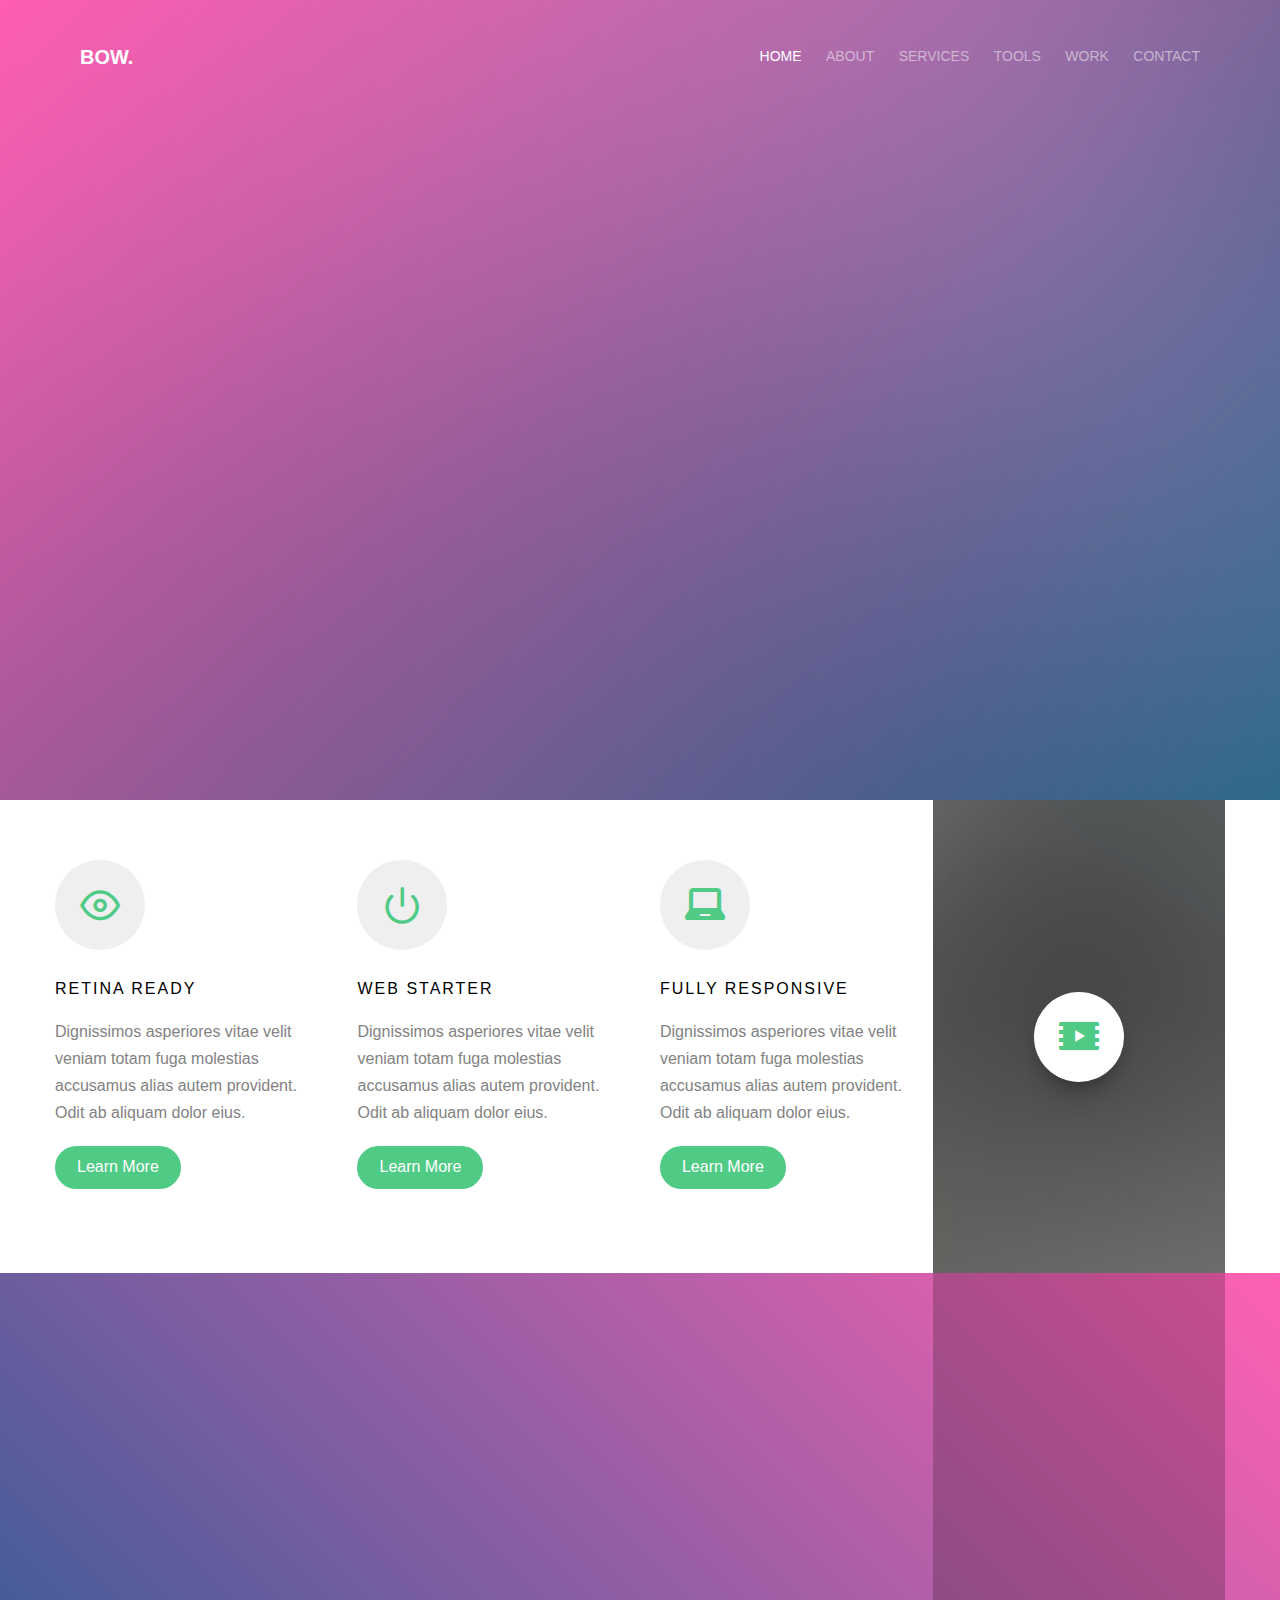
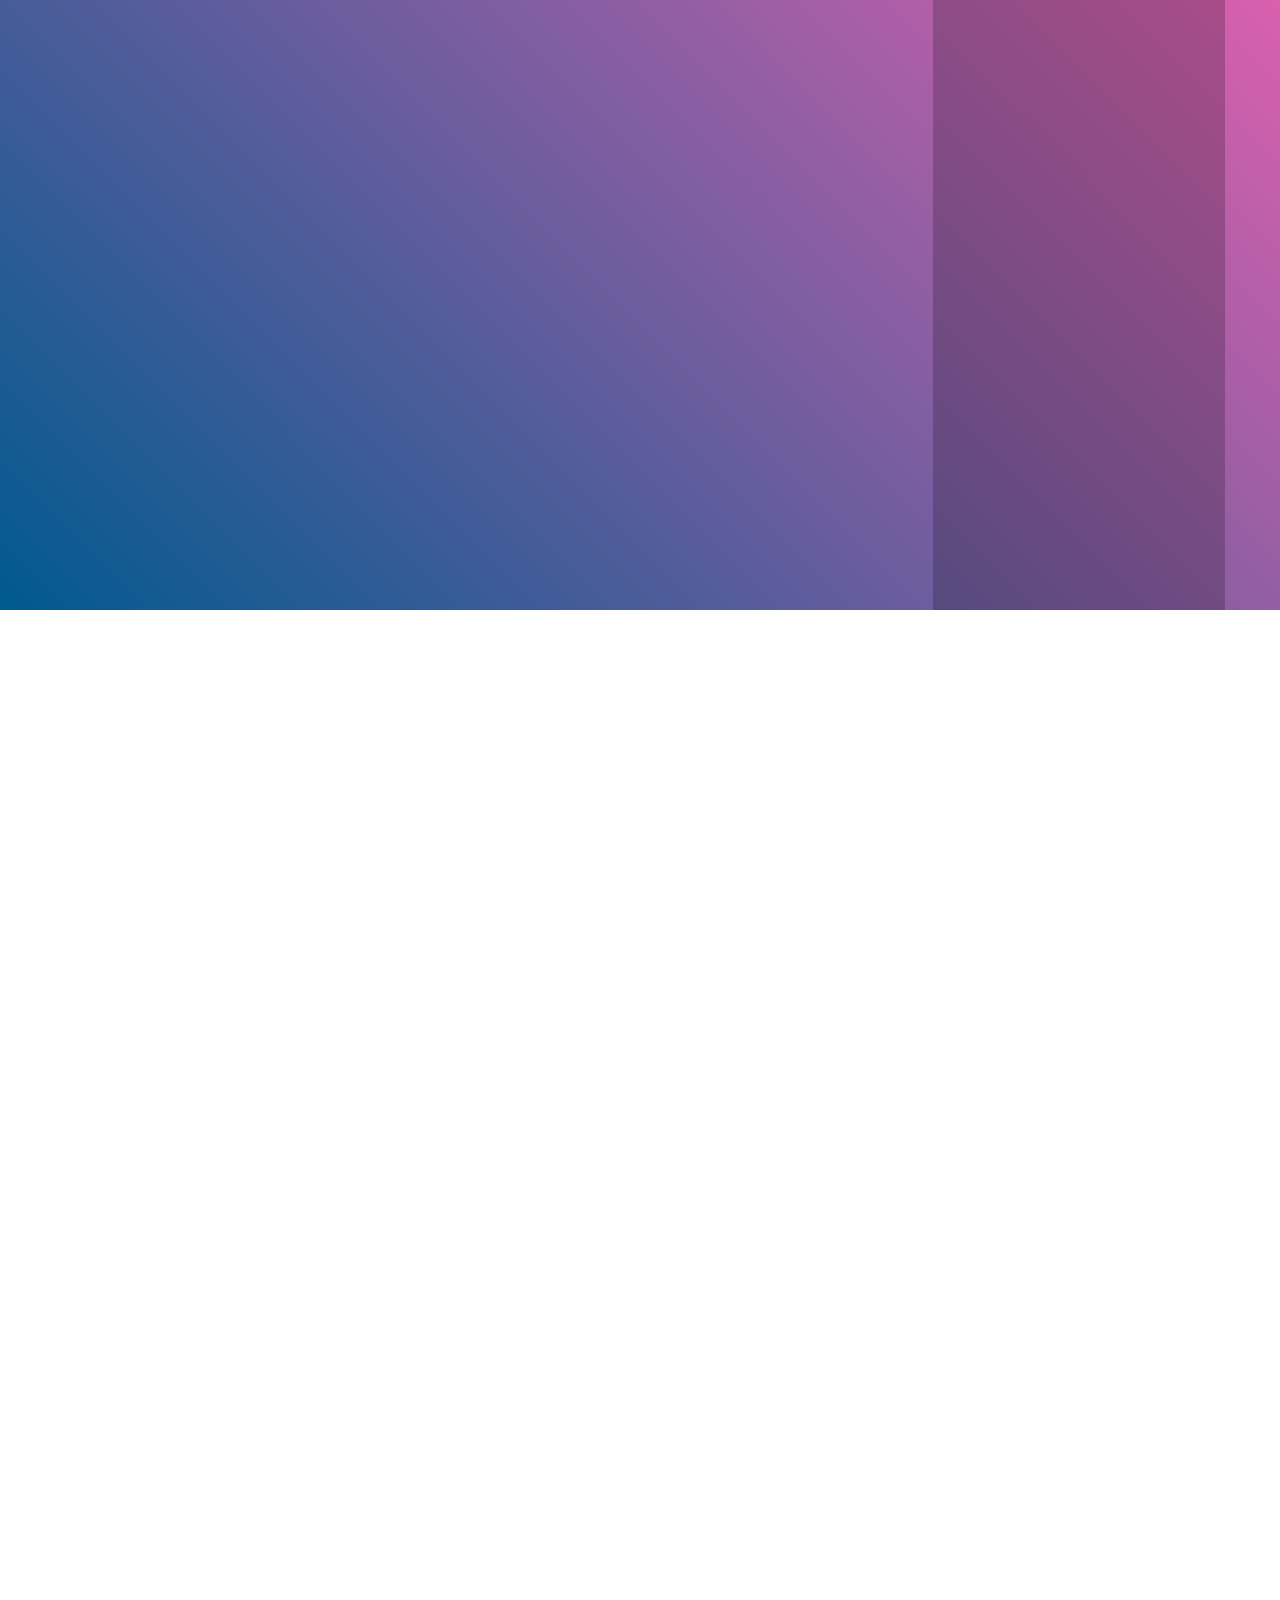
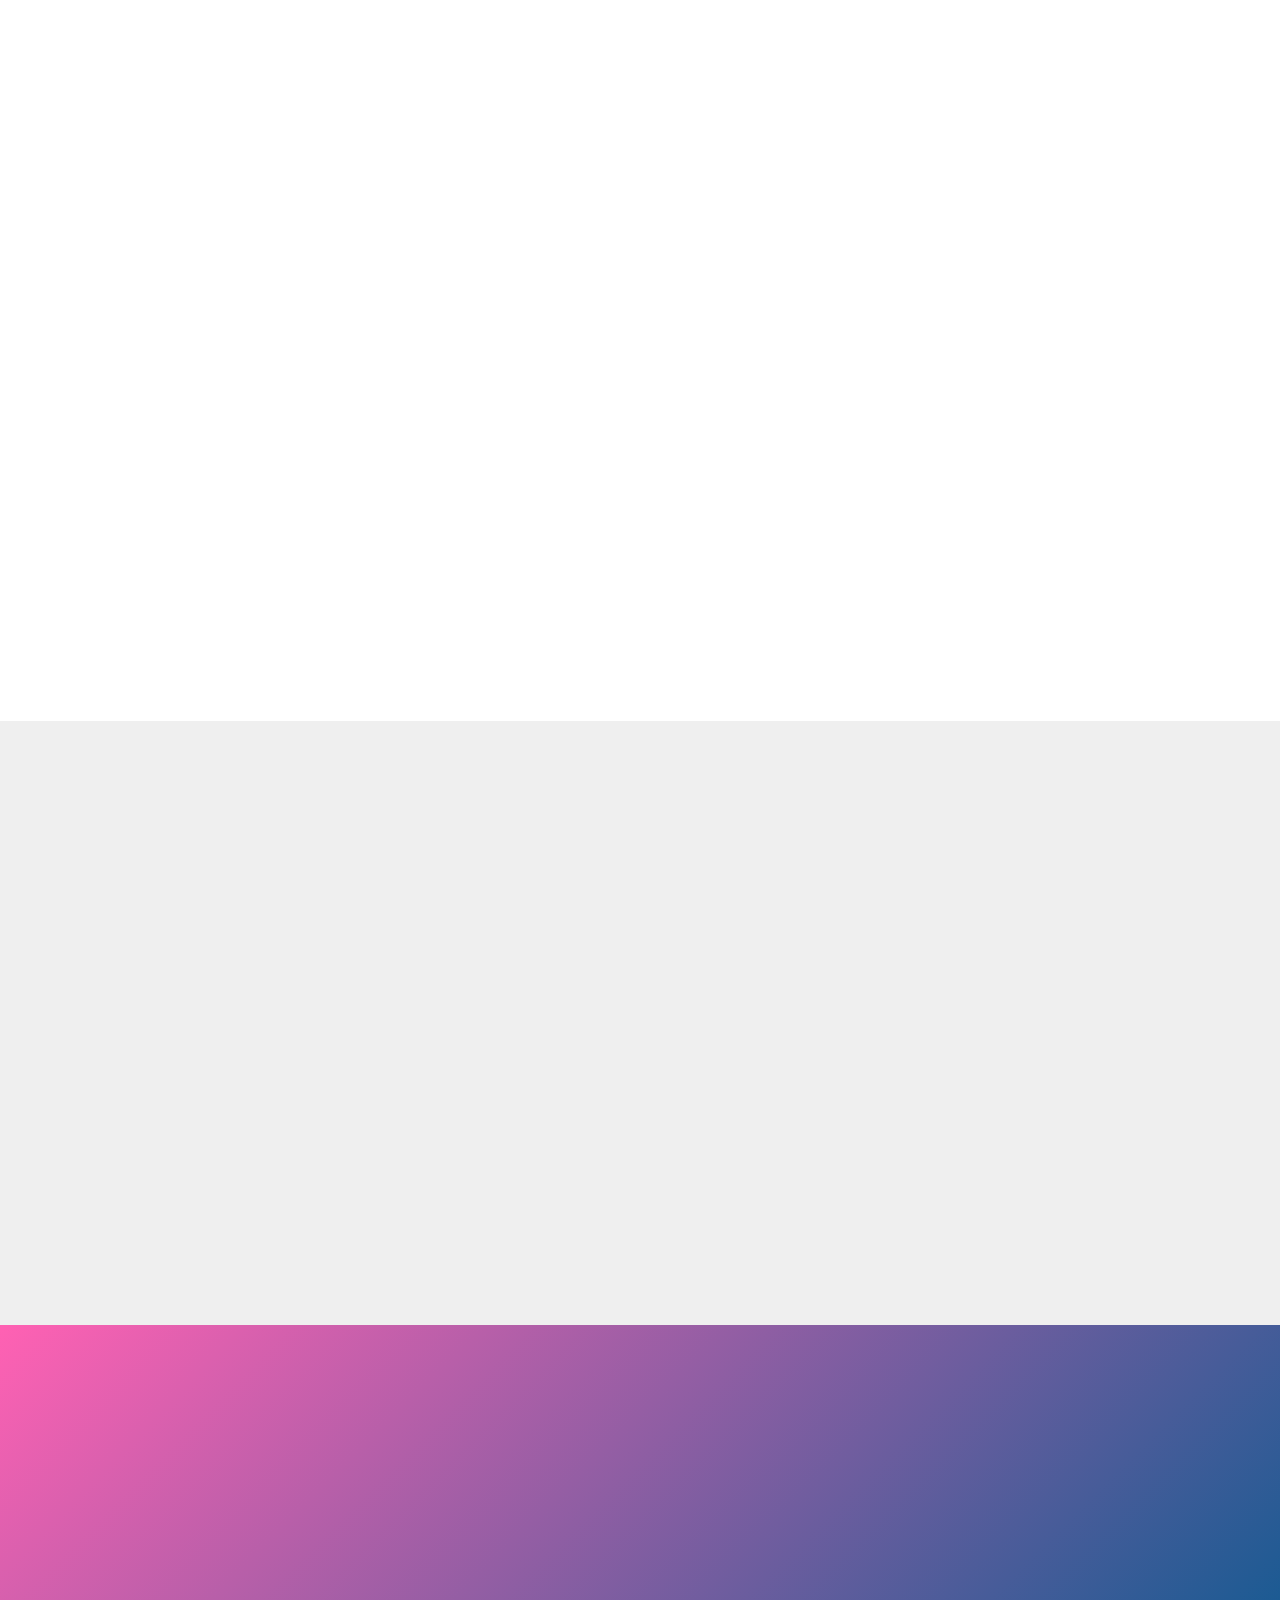
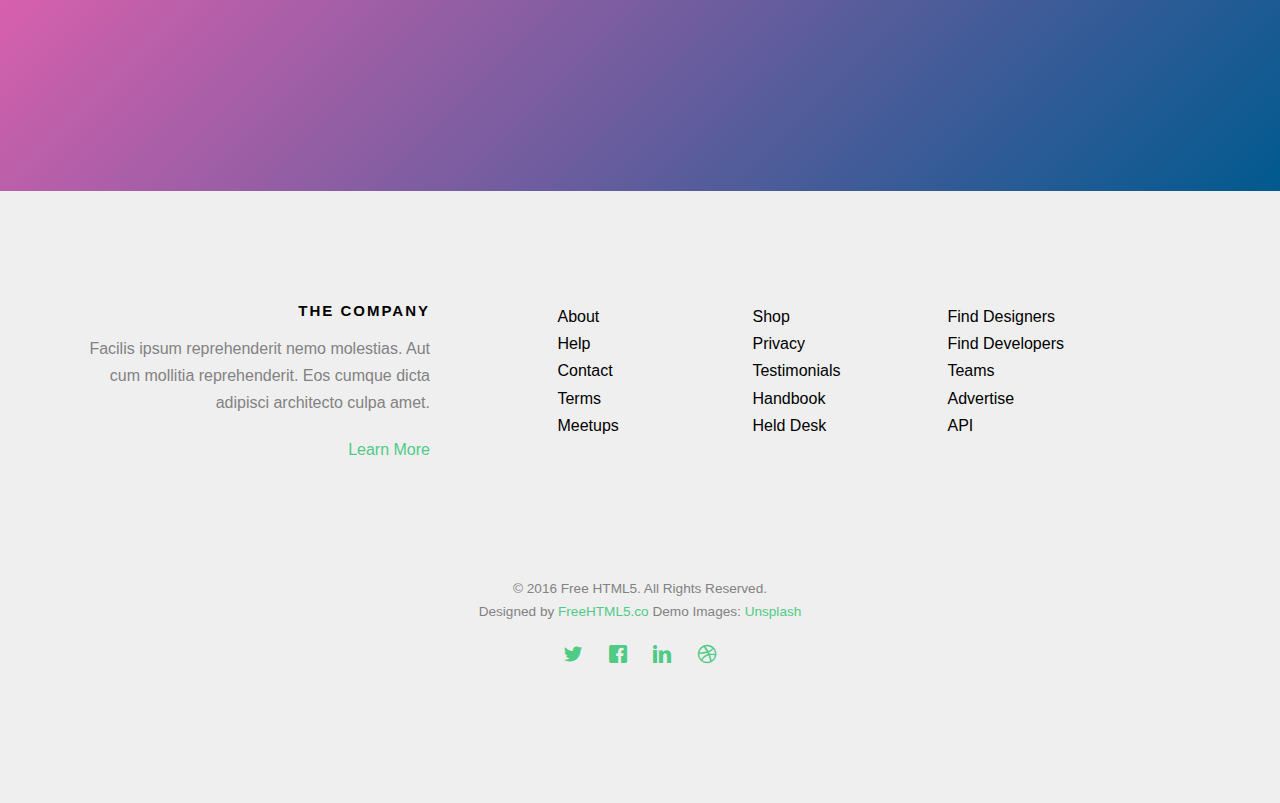
==== index.html @ 30bd8d9b "asdf" ====
<!DOCTYPE HTML>
<html>
	<head>
	<meta charset="utf-8">
	<meta http-equiv="X-UA-Compatible" content="IE=edge">
	<title>Bow &mdash; Free Website Template, Free HTML5 Template by FreeHTML5.co</title>
	<meta name="viewport" content="width=device-width, initial-scale=1">
	<meta name="description" content="Free HTML5 Website Template by FreeHTML5.co" />
	<meta name="keywords" content="free website templates, free html5, free template, free bootstrap, free website template, html5, css3, mobile first, responsive" />
	<meta name="author" content="FreeHTML5.co" />

	
  <!-- 
	//////////////////////////////////////////////////////

	FREE HTML5 TEMPLATE 
	DESIGNED & DEVELOPED by FreeHTML5.co
		
	Website: 		http://freehtml5.co/
	Email: 			info@freehtml5.co
	Twitter: 		http://twitter.com/fh5co
	Facebook: 		https://www.facebook.com/fh5co

	//////////////////////////////////////////////////////
	 -->

  	<!-- Facebook and Twitter integration -->
	<meta property="og:title" content=""/>
	<meta property="og:image" content=""/>
	<meta property="og:url" content=""/>
	<meta property="og:site_name" content=""/>
	<meta property="og:description" content=""/>
	<meta name="twitter:title" content="" />
	<meta name="twitter:image" content="" />
	<meta name="twitter:url" content="" />
	<meta name="twitter:card" content="" />

	<!-- <link href='https://fonts.googleapis.com/css?family=Work+Sans:400,300,600,400italic,700' rel='stylesheet' type='text/css'> -->
	
	<!-- Animate.css -->
	<link rel="stylesheet" href="css/animate.css">
	<!-- Icomoon Icon Fonts-->
	<link rel="stylesheet" href="css/icomoon.css">
	<!-- Bootstrap  -->
	<link rel="stylesheet" href="css/bootstrap.css">

	<!-- Magnific Popup -->
	<link rel="stylesheet" href="css/magnific-popup.css">

	<!-- Theme style  -->
	<link rel="stylesheet" href="css/style.css">

	<!-- Modernizr JS -->
	<script src="js/modernizr-2.6.2.min.js"></script>
	<!-- FOR IE9 below -->
	<!--[if lt IE 9]>
	<script src="js/respond.min.js"></script>
	<![endif]-->

	</head>
	<body>
		
	<div class="fh5co-loader"></div>
	
	<div id="page">
	<nav class="fh5co-nav" role="navigation">
		<div class="container">
			<div class="row">
				<div class="col-xs-2">
					<div id="fh5co-logo"><a href="index.html">Bow.</a></div>
				</div>
				<div class="col-xs-10 text-right menu-1">
					<ul>
						<li class="active"><a href="index.html">Home</a></li>
						<li><a href="about.html">About</a></li>
						<li class="has-dropdown">
							<a href="services.html">Services</a>
							<ul class="dropdown">
								<li><a href="#">Web Design</a></li>
								<li><a href="#">eCommerce</a></li>
								<li><a href="#">Branding</a></li>
								<li><a href="#">API</a></li>
							</ul>
						</li>
						<li class="has-dropdown">
							<a href="#">Tools</a>
							<ul class="dropdown">
								<li><a href="#">HTML5</a></li>
								<li><a href="#">CSS3</a></li>
								<li><a href="#">Sass</a></li>
								<li><a href="#">jQuery</a></li>
							</ul>
						</li>
						<li><a href="work.html">Work</a></li>
						<li><a href="contact.html">Contact</a></li>
					</ul>
				</div>
			</div>
			
		</div>
	</nav>

	<header id="fh5co-header" class="fh5co-cover" role="banner" style="background-image:url(images/img_bg_1.jpg);">
		<div class="overlay"></div>
		<div class="container">
			<div class="row">
				<div class="col-md-10 col-md-offset-1 text-center">
					<div class="display-t">
						<div class="display-tc animate-box" data-animate-effect="fadeIn">
							<h1>We are Creative Studio</h1>
							<h2>Free html5 templates Made by <a href="http://freehtml5.co/" target="_blank">freehtml5.co</a></h2>
							<p><a href="#" class="btn btn-default">View Our Work</a></p>
						</div>
					</div>
				</div>
			</div>
		</div>
	</header>
	
	<div class="container">
		<div class="row">
			<div id="fh5co-section">
				<div class="col-nineth">
					<div class="row">
						<div class="col-third">
							<div class="col-md-12">
								<span class="icon">
									<i class="icon-eye"></i>
								</span>
								<div class="desc">
									<h3>Retina Ready</h3>
									<p>Dignissimos asperiores vitae velit veniam totam fuga molestias accusamus alias autem provident. Odit ab aliquam dolor eius.</p>
									<p><a href="#" class="btn btn-primary">Learn More</a></p>
								</div>
							</div>
						</div>
						<div class="col-third">
							<div class="col-md-12">
								<span class="icon">
									<i class="icon-power"></i>
								</span>
								<div class="desc">
									<h3>Web Starter</h3>
									<p>Dignissimos asperiores vitae velit veniam totam fuga molestias accusamus alias autem provident. Odit ab aliquam dolor eius.</p>
									<p><a href="#" class="btn btn-primary">Learn More</a></p>
								</div>
							</div>
						</div>
						<div class="col-third">
							<div class="col-md-12">
								<span class="icon">
									<i class="icon-laptop"></i>
								</span>
								<div class="desc">
									<h3>Fully Responsive</h3>
									<p>Dignissimos asperiores vitae velit veniam totam fuga molestias accusamus alias autem provident. Odit ab aliquam dolor eius.</p>
									<p><a href="#" class="btn btn-primary">Learn More</a></p>
								</div>
							</div>
						</div>
					</div>
				</div>
				<div class="col-forth fh5co-video fh5co-bg" style="background-image: url(images/image_1.jpg)">
					<a href="https://vimeo.com/channels/staffpicks/93951774" class="popup-vimeo"><i class="icon-video2"></i></a>
						<div class="overlay"></div>
				</div>
			</div>
		</div>
	</div>
	
	<div class="fh5co-bg-section">
		<div class="container">
			<div class="row">
				<div id="fh5co-features-2">
					<div class="col-feature-9">
						<div class="row">
							<div class="col-md-12 fh5co-heading animate-box">
								<h2>Core Features</h2>
								<p>Dignissimos asperiores vitae velit veniam totam fuga molestias accusamus alias autem provident. Odit ab aliquam dolor eius.</p>
							</div>
						</div>
						<div class="row">
							<div class="col-md-7 col-sm-7 col-md-pull-2 col-sm-pull-2 animate-box" data-animate-effect="fadeInRight">
								<div class="feature-image">
									<img src="images/work_1.png" alt="work">
								</div>
							</div>
							<div class="col-md-5 col-sm-5">
								<div class="feature-left animate-box" data-animate-effect="fadeInLeft">
									<span class="icon">
										<i class="icon-check"></i>
									</span>
									<div class="feature-copy">
										<h3>Retina Ready</h3>
										<p>Facilis ipsum reprehenderit nemo molestias. Aut cum mollitia reprehenderit.</p>
									</div>
								</div>

								<div class="feature-left animate-box" data-animate-effect="fadeInLeft">
									<span class="icon">
										<i class="icon-check"></i>
									</span>
									<div class="feature-copy">
										<h3>Fully Responsive</h3>
										<p>Facilis ipsum reprehenderit nemo molestias. Aut cum mollitia reprehenderit.</p>
									</div>
								</div>

								<div class="feature-left animate-box" data-animate-effect="fadeInLeft">
									<span class="icon">
										<i class="icon-check"></i>
									</span>
									<div class="feature-copy">
										<h3>Ready To Use</h3>
										<p>Facilis ipsum reprehenderit nemo molestias. Aut cum mollitia reprehenderit.</p>
									</div>
								</div>
							</div>
						</div>
					</div>

					<div class="col-feature-3">
						<div id="fh5co-counter" class="fh5co-bg fh5co-counter">
							<div class="row">
								<div class="display-t">
									<div class="display-tc">
										<div class="col-md-12 animate-box">
											<div class="feature-center">
												<span class="counter js-counter" data-from="0" data-to="2200" data-speed="5000" data-refresh-interval="50">1</span>
												<span class="counter-label">Creativity Fuel</span>

											</div>
										</div>
										<div class="col-md-12 animate-box">
											<div class="feature-center">
												<span class="counter js-counter" data-from="0" data-to="97" data-speed="5000" data-refresh-interval="50">1</span>
												<span class="counter-label">Happy Clients</span>
											</div>
										</div>
										<div class="col-md-12 animate-box">
											<div class="feature-center">
												<span class="counter js-counter" data-from="0" data-to="402" data-speed="5000" data-refresh-interval="50">1</span>
												<span class="counter-label">Projects Done</span>
											</div>
										</div>
										<div class="col-md-12 animate-box">
											<div class="feature-center">
												<span class="counter js-counter" data-from="0" data-to="4523" data-speed="5000" data-refresh-interval="50">1</span>
												<span class="counter-label">Hours Spent</span>

											</div>
										</div>
									</div>
								</div>
							</div>
						</div>
					</div>
				</div>
			</div>
		</div>
	</div>
	
	<div id="fh5co-portfolio">
		<div class="container">
			<div class="row animate-box">
				<div class="col-md-8 col-md-offset-2 text-center fh5co-heading">
					<h2>Finished Project</h2>
					<p>Dignissimos asperiores vitae velit veniam totam fuga molestias accusamus alias autem provident. Odit ab aliquam dolor eius.</p>
				</div>
			</div>
			<div class="row">
				<div class="project">
					<div class="col-md-8 col-md-push-5 animate-box" data-animate-effect="fadeInLeft">
						<img class="img-responsive" src="images/work_1.png" alt="work">
					</div>
					<div class="col-md-4 col-md-pull-8 animate-box" data-animate-effect="fadeInRight">
						<div class="mt">
							<h3>Real Project For Real Solutions</h3>
							<p>Far far away, behind the word mountains, far from the countries Vokalia and Consonantia, there live the blind texts. Separated they live in Bookmarksgrove right at the coast of the Semantics, a large language ocean. </p>
							<ul class="list-nav">
								<li><i class="icon-check"></i>Far far away, behind the word</li>
								<li><i class="icon-check"></i>There live the blind texts</li>
								<li><i class="icon-check"></i>Separated they live in bookmarksgrove</li>
								<li><i class="icon-check"></i>Semantics a large language ocean</li>
								<li><i class="icon-check"></i>A small river named Duden</li>
							</ul>
						</div>
					</div>
				</div>
				<div class="project">
					<div class="col-md-8 col-md-pull-1 animate-box" data-animate-effect="fadeInLeft">
						<img class="img-responsive" src="images/work_1.png" alt="work">
					</div>
					<div class="col-md-4 animate-box" data-animate-effect="fadeInRight">
						<div class="mt">
							<div>
								<h4><i class="icon-user"></i>Real Project For Real Solutions</h4>
								<p>Far far away, behind the word mountains, far from the countries Vokalia and Consonantia, there live the blind texts. </p>
							</div>
							<div>
								<h4><i class="icon-video2"></i>Real Project For Real Solutions</h4>
								<p>Far far away, behind the word mountains, far from the countries Vokalia and Consonantia, there live the blind texts. </p>
							</div>
							<div>
								<h4><i class="icon-shield"></i>Real Project For Real Solutions</h4>
								<p>Far far away, behind the word mountains, far from the countries Vokalia and Consonantia, there live the blind texts. </p>
							</div>
						</div>
					</div>
				</div>	
			</div>
		</div>
	</div>

	<div id="fh5co-testimonial">
		<div class="container">
			<div class="row animate-box">
				<div class="col-md-8 col-md-offset-2 text-center fh5co-heading">
					<h2>Testimonial</h2>
				</div>
			</div>
			<div class="row">
				<div class="col-md-4 animate-box">
					<div class="testimony">
						<blockquote>
							&ldquo;Dignissimos asperiores vitae velit veniam totam fuga molestias accusamus alias autem provident. Odit ab aliquam dolor eius&rdquo;
						</blockquote>
						<p class="author"><cite>John Doe</cite></p>
					</div>
				</div>
				<div class="col-md-4 animate-box">
					<div class="testimony">
						<blockquote>
							&ldquo;Dignissimos asperiores vitae velit veniam totam fuga molestias accusamus alias autem provident. Odit ab aliquam dolor eius&rdquo;
						</blockquote>
						<p class="author"><cite>Rob Smith</cite></p>
					</div>
				</div>
				<div class="col-md-4 animate-box">
					<div class="testimony">
						<blockquote>
							&ldquo;Dignissimos asperiores vitae velit veniam totam fuga molestias accusamus alias autem provident. Odit ab aliquam dolor eius&rdquo;
						</blockquote>
						<p class="author"><cite>Jane Doe</cite></p>
					</div>
				</div>
			</div>
		</div>
	</div>


	<div id="fh5co-started">
		<div class="container">
			<div class="row animate-box">
				<div class="col-md-8 col-md-offset-2 text-center fh5co-heading">
					<h2>Newsletter</h2>
					<p>Dignissimos asperiores vitae velit veniam totam fuga molestias accusamus alias autem provident. Odit ab aliquam dolor eius.</p>
				</div>
			</div>
			<div class="row animate-box">
				<div class="col-md-8 col-md-offset-2">
					<form class="form-inline">
						<div class="col-md-6 col-sm-6">
							<div class="form-group">
								<label for="email" class="sr-only">Email</label>
								<input type="email" class="form-control" id="email" placeholder="Email">
							</div>
						</div>
						<div class="col-md-6 col-sm-6">
							<button type="submit" class="btn btn-default btn-block">Subscribe</button>
						</div>
					</form>
				</div>
			</div>
		</div>
	</div>

	<footer id="fh5co-footer" role="contentinfo">
		<div class="container">
			<div class="row row-pb-md">
				<div class="col-md-4 fh5co-widget">
					<h3>The Company</h3>
					<p>Facilis ipsum reprehenderit nemo molestias. Aut cum mollitia reprehenderit. Eos cumque dicta adipisci architecto culpa amet.</p>
					<p><a href="#">Learn More</a></p>
				</div>
				<div class="col-md-2 col-sm-4 col-xs-6 col-md-push-1">
					<ul class="fh5co-footer-links">
						<li><a href="#">About</a></li>
						<li><a href="#">Help</a></li>
						<li><a href="#">Contact</a></li>
						<li><a href="#">Terms</a></li>
						<li><a href="#">Meetups</a></li>
					</ul>
				</div>

				<div class="col-md-2 col-sm-4 col-xs-6 col-md-push-1">
					<ul class="fh5co-footer-links">
						<li><a href="#">Shop</a></li>
						<li><a href="#">Privacy</a></li>
						<li><a href="#">Testimonials</a></li>
						<li><a href="#">Handbook</a></li>
						<li><a href="#">Held Desk</a></li>
					</ul>
				</div>

				<div class="col-md-2 col-sm-4 col-xs-6 col-md-push-1">
					<ul class="fh5co-footer-links">
						<li><a href="#">Find Designers</a></li>
						<li><a href="#">Find Developers</a></li>
						<li><a href="#">Teams</a></li>
						<li><a href="#">Advertise</a></li>
						<li><a href="#">API</a></li>
					</ul>
				</div>
			</div>

			<div class="row copyright">
				<div class="col-md-12 text-center">
					<p>
						<small class="block">&copy; 2016 Free HTML5. All Rights Reserved.</small> 
						<small class="block">Designed by <a href="http://freehtml5.co/" target="_blank">FreeHTML5.co</a> Demo Images: <a href="http://unsplash.co/" target="_blank">Unsplash</a></small>
					</p>
					<p>
						<ul class="fh5co-social-icons">
							<li><a href="#"><i class="icon-twitter"></i></a></li>
							<li><a href="#"><i class="icon-facebook"></i></a></li>
							<li><a href="#"><i class="icon-linkedin"></i></a></li>
							<li><a href="#"><i class="icon-dribbble"></i></a></li>
						</ul>
					</p>
				</div>
			</div>

		</div>
	</footer>
	</div>

	<div class="gototop js-top">
		<a href="#" class="js-gotop"><i class="icon-arrow-up"></i></a>
	</div>
	
	<!-- jQuery -->
	<script src="js/jquery.min.js"></script>
	<!-- jQuery Easing -->
	<script src="js/jquery.easing.1.3.js"></script>
	<!-- Bootstrap -->
	<script src="js/bootstrap.min.js"></script>
	<!-- Waypoints -->
	<script src="js/jquery.waypoints.min.js"></script>
	<!-- countTo -->
	<script src="js/jquery.countTo.js"></script>
	<!-- Magnific Popup -->
	<script src="js/jquery.magnific-popup.min.js"></script>
	<script src="js/magnific-popup-options.js"></script>
	<!-- Main -->
	<script src="js/main.js"></script>

	</body>
</html>
---- css/icomoon.css ----
@font-face {
  font-family: 'icomoon';
  src:  url('../fonts/icomoon/icomoon.eot?6iuir');
  src:  url('../fonts/icomoon/icomoon.eot?6iuir#iefix') format('embedded-opentype'),
    url('../fonts/icomoon/icomoon.ttf?6iuir') format('truetype'),
    url('../fonts/icomoon/icomoon.woff?6iuir') format('woff'),
    url('../fonts/icomoon/icomoon.svg?6iuir#icomoon') format('svg');
  font-weight: normal;
  font-style: normal;
}

[class^="icon-"], [class*=" icon-"] {
  /* use !important to prevent issues with browser extensions that change fonts */
  font-family: 'icomoon' !important;
  speak: none;
  font-style: normal;
  font-weight: normal;
  font-variant: normal;
  text-transform: none;
  line-height: 1;

  /* Better Font Rendering =========== */
  -webkit-font-smoothing: antialiased;
  -moz-osx-font-smoothing: grayscale;
}

.icon-eye:before {
  content: "\e000";
}
.icon-paper-clip:before {
  content: "\e001";
}
.icon-mail:before {
  content: "\e002";
}
.icon-toggle:before {
  content: "\e003";
}
.icon-layout:before {
  content: "\e004";
}
.icon-link:before {
  content: "\e005";
}
.icon-bell:before {
  content: "\e006";
}
.icon-lock:before {
  content: "\e007";
}
.icon-unlock:before {
  content: "\e008";
}
.icon-ribbon:before {
  content: "\e009";
}
.icon-image:before {
  content: "\e010";
}
.icon-signal:before {
  content: "\e011";
}
.icon-target:before {
  content: "\e012";
}
.icon-clipboard:before {
  content: "\e013";
}
.icon-clock:before {
  content: "\e014";
}
.icon-watch:before {
  content: "\e015";
}
.icon-air-play:before {
  content: "\e016";
}
.icon-camera:before {
  content: "\e017";
}
.icon-video:before {
  content: "\e018";
}
.icon-disc:before {
  content: "\e019";
}
.icon-printer:before {
  content: "\e020";
}
.icon-monitor:before {
  content: "\e021";
}
.icon-server:before {
  content: "\e022";
}
.icon-cog:before {
  content: "\e023";
}
.icon-heart:before {
  content: "\e024";
}
.icon-paragraph:before {
  content: "\e025";
}
.icon-align-justify:before {
  content: "\e026";
}
.icon-align-left:before {
  content: "\e027";
}
.icon-align-center:before {
  content: "\e028";
}
.icon-align-right:before {
  content: "\e029";
}
.icon-book:before {
  content: "\e030";
}
.icon-layers:before {
  content: "\e031";
}
.icon-stack:before {
  content: "\e032";
}
.icon-stack-2:before {
  content: "\e033";
}
.icon-paper:before {
  content: "\e034";
}
.icon-paper-stack:before {
  content: "\e035";
}
.icon-search:before {
  content: "\e036";
}
.icon-zoom-in:before {
  content: "\e037";
}
.icon-zoom-out:before {
  content: "\e038";
}
.icon-reply:before {
  content: "\e039";
}
.icon-circle-plus:before {
  content: "\e040";
}
.icon-circle-minus:before {
  content: "\e041";
}
.icon-circle-check:before {
  content: "\e042";
}
.icon-circle-cross:before {
  content: "\e043";
}
.icon-square-plus:before {
  content: "\e044";
}
.icon-square-minus:before {
  content: "\e045";
}
.icon-square-check:before {
  content: "\e046";
}
.icon-square-cross:before {
  content: "\e047";
}
.icon-microphone:before {
  content: "\e048";
}
.icon-record:before {
  content: "\e049";
}
.icon-skip-back:before {
  content: "\e050";
}
.icon-rewind:before {
  content: "\e051";
}
.icon-play:before {
  content: "\e052";
}
.icon-pause:before {
  content: "\e053";
}
.icon-stop:before {
  content: "\e054";
}
.icon-fast-forward:before {
  content: "\e055";
}
.icon-skip-forward:before {
  content: "\e056";
}
.icon-shuffle:before {
  content: "\e057";
}
.icon-repeat:before {
  content: "\e058";
}
.icon-folder:before {
  content: "\e059";
}
.icon-umbrella:before {
  content: "\e060";
}
.icon-moon:before {
  content: "\e061";
}
.icon-thermometer:before {
  content: "\e062";
}
.icon-drop:before {
  content: "\e063";
}
.icon-sun:before {
  content: "\e064";
}
.icon-cloud:before {
  content: "\e065";
}
.icon-cloud-upload:before {
  content: "\e066";
}
.icon-cloud-download:before {
  content: "\e067";
}
.icon-upload:before {
  content: "\e068";
}
.icon-download:before {
  content: "\e069";
}
.icon-location:before {
  content: "\e070";
}
.icon-location-2:before {
  content: "\e071";
}
.icon-map:before {
  content: "\e072";
}
.icon-battery:before {
  content: "\e073";
}
.icon-head:before {
  content: "\e074";
}
.icon-briefcase:before {
  content: "\e075";
}
.icon-speech-bubble:before {
  content: "\e076";
}
.icon-anchor:before {
  content: "\e077";
}
.icon-globe:before {
  content: "\e078";
}
.icon-box:before {
  content: "\e079";
}
.icon-reload:before {
  content: "\e080";
}
.icon-share:before {
  content: "\e081";
}
.icon-marquee:before {
  content: "\e082";
}
.icon-marquee-plus:before {
  content: "\e083";
}
.icon-marquee-minus:before {
  content: "\e084";
}
.icon-tag:before {
  content: "\e085";
}
.icon-power:before {
  content: "\e086";
}
.icon-command:before {
  content: "\e087";
}
.icon-alt:before {
  content: "\e088";
}
.icon-esc:before {
  content: "\e089";
}
.icon-bar-graph:before {
  content: "\e090";
}
.icon-bar-graph-2:before {
  content: "\e091";
}
.icon-pie-graph:before {
  content: "\e092";
}
.icon-star:before {
  content: "\e093";
}
.icon-arrow-left:before {
  content: "\e094";
}
.icon-arrow-right:before {
  content: "\e095";
}
.icon-arrow-up:before {
  content: "\e096";
}
.icon-arrow-down:before {
  content: "\e097";
}
.icon-volume:before {
  content: "\e098";
}
.icon-mute:before {
  content: "\e099";
}
.icon-content-right:before {
  content: "\e100";
}
.icon-content-left:before {
  content: "\e101";
}
.icon-grid:before {
  content: "\e102";
}
.icon-grid-2:before {
  content: "\e103";
}
.icon-columns:before {
  content: "\e104";
}
.icon-loader:before {
  content: "\e105";
}
.icon-bag:before {
  content: "\e106";
}
.icon-ban:before {
  content: "\e107";
}
.icon-flag:before {
  content: "\e108";
}
.icon-trash:before {
  content: "\e109";
}
.icon-expand:before {
  content: "\e110";
}
.icon-contract:before {
  content: "\e111";
}
.icon-maximize:before {
  content: "\e112";
}
.icon-minimize:before {
  content: "\e113";
}
.icon-plus:before {
  content: "\e114";
}
.icon-minus:before {
  content: "\e115";
}
.icon-check:before {
  content: "\e116";
}
.icon-cross:before {
  content: "\e117";
}
.icon-move:before {
  content: "\e118";
}
.icon-delete:before {
  content: "\e119";
}
.icon-menu:before {
  content: "\e120";
}
.icon-archive:before {
  content: "\e121";
}
.icon-inbox:before {
  content: "\e122";
}
.icon-outbox:before {
  content: "\e123";
}
.icon-file:before {
  content: "\e124";
}
.icon-file-add:before {
  content: "\e125";
}
.icon-file-subtract:before {
  content: "\e126";
}
.icon-help:before {
  content: "\e127";
}
.icon-open:before {
  content: "\e128";
}
.icon-ellipsis:before {
  content: "\e129";
}
.icon-add-to-list:before {
  content: "\e900";
}
.icon-classic-computer:before {
  content: "\e901";
}
.icon-controller-fast-backward:before {
  content: "\e902";
}
.icon-creative-commons-attribution:before {
  content: "\e903";
}
.icon-creative-commons-noderivs:before {
  content: "\e904";
}
.icon-creative-commons-noncommercial-eu:before {
  content: "\e905";
}
.icon-creative-commons-noncommercial-us:before {
  content: "\e906";
}
.icon-creative-commons-public-domain:before {
  content: "\e907";
}
.icon-creative-commons-remix:before {
  content: "\e908";
}
.icon-creative-commons-share:before {
  content: "\e909";
}
.icon-creative-commons-sharealike:before {
  content: "\e90a";
}
.icon-creative-commons:before {
  content: "\e90b";
}
.icon-document-landscape:before {
  content: "\e90c";
}
.icon-remove-user:before {
  content: "\e90d";
}
.icon-warning:before {
  content: "\e90e";
}
.icon-arrow-bold-down:before {
  content: "\e90f";
}
.icon-arrow-bold-left:before {
  content: "\e910";
}
.icon-arrow-bold-right:before {
  content: "\e911";
}
.icon-arrow-bold-up:before {
  content: "\e912";
}
.icon-arrow-down2:before {
  content: "\e913";
}
.icon-arrow-left2:before {
  content: "\e914";
}
.icon-arrow-long-down:before {
  content: "\e915";
}
.icon-arrow-long-left:before {
  content: "\e916";
}
.icon-arrow-long-right:before {
  content: "\e917";
}
.icon-arrow-long-up:before {
  content: "\e918";
}
.icon-arrow-right2:before {
  content: "\e919";
}
.icon-arrow-up2:before {
  content: "\e91a";
}
.icon-arrow-with-circle-down:before {
  content: "\e91b";
}
.icon-arrow-with-circle-left:before {
  content: "\e91c";
}
.icon-arrow-with-circle-right:before {
  content: "\e91d";
}
.icon-arrow-with-circle-up:before {
  content: "\e91e";
}
.icon-bookmark:before {
  content: "\e91f";
}
.icon-bookmarks:before {
  content: "\e920";
}
.icon-chevron-down:before {
  content: "\e921";
}
.icon-chevron-left:before {
  content: "\e922";
}
.icon-chevron-right:before {
  content: "\e923";
}
.icon-chevron-small-down:before {
  content: "\e924";
}
.icon-chevron-small-left:before {
  content: "\e925";
}
.icon-chevron-small-right:before {
  content: "\e926";
}
.icon-chevron-small-up:before {
  content: "\e927";
}
.icon-chevron-thin-down:before {
  content: "\e928";
}
.icon-chevron-thin-left:before {
  content: "\e929";
}
.icon-chevron-thin-right:before {
  content: "\e92a";
}
.icon-chevron-thin-up:before {
  content: "\e92b";
}
.icon-chevron-up:before {
  content: "\e92c";
}
.icon-chevron-with-circle-down:before {
  content: "\e92d";
}
.icon-chevron-with-circle-left:before {
  content: "\e92e";
}
.icon-chevron-with-circle-right:before {
  content: "\e92f";
}
.icon-chevron-with-circle-up:before {
  content: "\e930";
}
.icon-cloud2:before {
  content: "\e931";
}
.icon-controller-fast-forward:before {
  content: "\e932";
}
.icon-controller-jump-to-start:before {
  content: "\e933";
}
.icon-controller-next:before {
  content: "\e934";
}
.icon-controller-paus:before {
  content: "\e935";
}
.icon-controller-play:before {
  content: "\e936";
}
.icon-controller-record:before {
  content: "\e937";
}
.icon-controller-stop:before {
  content: "\e938";
}
.icon-controller-volume:before {
  content: "\e939";
}
.icon-dot-single:before {
  content: "\e93a";
}
.icon-dots-three-horizontal:before {
  content: "\e93b";
}
.icon-dots-three-vertical:before {
  content: "\e93c";
}
.icon-dots-two-horizontal:before {
  content: "\e93d";
}
.icon-dots-two-vertical:before {
  content: "\e93e";
}
.icon-download2:before {
  content: "\e93f";
}
.icon-emoji-flirt:before {
  content: "\e940";
}
.icon-flow-branch:before {
  content: "\e941";
}
.icon-flow-cascade:before {
  content: "\e942";
}
.icon-flow-line:before {
  content: "\e943";
}
.icon-flow-parallel:before {
  content: "\e944";
}
.icon-flow-tree:before {
  content: "\e945";
}
.icon-install:before {
  content: "\e946";
}
.icon-layers2:before {
  content: "\e947";
}
.icon-open-book:before {
  content: "\e948";
}
.icon-resize-100:before {
  content: "\e949";
}
.icon-resize-full-screen:before {
  content: "\e94a";
}
.icon-save:before {
  content: "\e94b";
}
.icon-select-arrows:before {
  content: "\e94c";
}
.icon-sound-mute:before {
  content: "\e94d";
}
.icon-sound:before {
  content: "\e94e";
}
.icon-trash2:before {
  content: "\e94f";
}
.icon-triangle-down:before {
  content: "\e950";
}
.icon-triangle-left:before {
  content: "\e951";
}
.icon-triangle-right:before {
  content: "\e952";
}
.icon-triangle-up:before {
  content: "\e953";
}
.icon-uninstall:before {
  content: "\e954";
}
.icon-upload-to-cloud:before {
  content: "\e955";
}
.icon-upload2:before {
  content: "\e956";
}
.icon-add-user:before {
  content: "\e957";
}
.icon-address:before {
  content: "\e958";
}
.icon-adjust:before {
  content: "\e959";
}
.icon-air:before {
  content: "\e95a";
}
.icon-aircraft-landing:before {
  content: "\e95b";
}
.icon-aircraft-take-off:before {
  content: "\e95c";
}
.icon-aircraft:before {
  content: "\e95d";
}
.icon-align-bottom:before {
  content: "\e95e";
}
.icon-align-horizontal-middle:before {
  content: "\e95f";
}
.icon-align-left2:before {
  content: "\e960";
}
.icon-align-right2:before {
  content: "\e961";
}
.icon-align-top:before {
  content: "\e962";
}
.icon-align-vertical-middle:before {
  content: "\e963";
}
.icon-archive2:before {
  content: "\e964";
}
.icon-area-graph:before {
  content: "\e965";
}
.icon-attachment:before {
  content: "\e966";
}
.icon-awareness-ribbon:before {
  content: "\e967";
}
.icon-back-in-time:before {
  content: "\e968";
}
.icon-back:before {
  content: "\e969";
}
.icon-bar-graph2:before {
  content: "\e96a";
}
.icon-battery2:before {
  content: "\e96b";
}
.icon-beamed-note:before {
  content: "\e96c";
}
.icon-bell2:before {
  content: "\e96d";
}
.icon-blackboard:before {
  content: "\e96e";
}
.icon-block:before {
  content: "\e96f";
}
.icon-book2:before {
  content: "\e970";
}
.icon-bowl:before {
  content: "\e971";
}
.icon-box2:before {
  content: "\e972";
}
.icon-briefcase2:before {
  content: "\e973";
}
.icon-browser:before {
  content: "\e974";
}
.icon-brush:before {
  content: "\e975";
}
.icon-bucket:before {
  content: "\e976";
}
.icon-cake:before {
  content: "\e977";
}
.icon-calculator:before {
  content: "\e978";
}
.icon-calendar:before {
  content: "\e979";
}
.icon-camera2:before {
  content: "\e97a";
}
.icon-ccw:before {
  content: "\e97b";
}
.icon-chat:before {
  content: "\e97c";
}
.icon-check2:before {
  content: "\e97d";
}
.icon-circle-with-cross:before {
  content: "\e97e";
}
.icon-circle-with-minus:before {
  content: "\e97f";
}
.icon-circle-with-plus:before {
  content: "\e980";
}
.icon-circle:before {
  content: "\e981";
}
.icon-circular-graph:before {
  content: "\e982";
}
.icon-clapperboard:before {
  content: "\e983";
}
.icon-clipboard2:before {
  content: "\e984";
}
.icon-clock2:before {
  content: "\e985";
}
.icon-code:before {
  content: "\e986";
}
.icon-cog2:before {
  content: "\e987";
}
.icon-colours:before {
  content: "\e988";
}
.icon-compass:before {
  content: "\e989";
}
.icon-copy:before {
  content: "\e98a";
}
.icon-credit-card:before {
  content: "\e98b";
}
.icon-credit:before {
  content: "\e98c";
}
.icon-cross2:before {
  content: "\e98d";
}
.icon-cup:before {
  content: "\e98e";
}
.icon-cw:before {
  content: "\e98f";
}
.icon-cycle:before {
  content: "\e990";
}
.icon-database:before {
  content: "\e991";
}
.icon-dial-pad:before {
  content: "\e992";
}
.icon-direction:before {
  content: "\e993";
}
.icon-document:before {
  content: "\e994";
}
.icon-documents:before {
  content: "\e995";
}
.icon-drink:before {
  content: "\e996";
}
.icon-drive:before {
  content: "\e997";
}
.icon-drop2:before {
  content: "\e998";
}
.icon-edit:before {
  content: "\e999";
}
.icon-email:before {
  content: "\e99a";
}
.icon-emoji-happy:before {
  content: "\e99b";
}
.icon-emoji-neutral:before {
  content: "\e99c";
}
.icon-emoji-sad:before {
  content: "\e99d";
}
.icon-erase:before {
  content: "\e99e";
}
.icon-eraser:before {
  content: "\e99f";
}
.icon-export:before {
  content: "\e9a0";
}
.icon-eye2:before {
  content: "\e9a1";
}
.icon-feather:before {
  content: "\e9a2";
}
.icon-flag2:before {
  content: "\e9a3";
}
.icon-flash:before {
  content: "\e9a4";
}
.icon-flashlight:before {
  content: "\e9a5";
}
.icon-flat-brush:before {
  content: "\e9a6";
}
.icon-folder-images:before {
  content: "\e9a7";
}
.icon-folder-music:before {
  content: "\e9a8";
}
.icon-folder-video:before {
  content: "\e9a9";
}
.icon-folder2:before {
  content: "\e9aa";
}
.icon-forward:before {
  content: "\e9ab";
}
.icon-funnel:before {
  content: "\e9ac";
}
.icon-game-controller:before {
  content: "\e9ad";
}
.icon-gauge:before {
  content: "\e9ae";
}
.icon-globe2:before {
  content: "\e9af";
}
.icon-graduation-cap:before {
  content: "\e9b0";
}
.icon-grid2:before {
  content: "\e9b1";
}
.icon-hair-cross:before {
  content: "\e9b2";
}
.icon-hand:before {
  content: "\e9b3";
}
.icon-heart-outlined:before {
  content: "\e9b4";
}
.icon-heart2:before {
  content: "\e9b5";
}
.icon-help-with-circle:before {
  content: "\e9b6";
}
.icon-help2:before {
  content: "\e9b7";
}
.icon-home:before {
  content: "\e9b8";
}
.icon-hour-glass:before {
  content: "\e9b9";
}
.icon-image-inverted:before {
  content: "\e9ba";
}
.icon-image2:before {
  content: "\e9bb";
}
.icon-images:before {
  content: "\e9bc";
}
.icon-inbox2:before {
  content: "\e9bd";
}
.icon-infinity:before {
  content: "\e9be";
}
.icon-info-with-circle:before {
  content: "\e9bf";
}
.icon-info:before {
  content: "\e9c0";
}
.icon-key:before {
  content: "\e9c1";
}
.icon-keyboard:before {
  content: "\e9c2";
}
.icon-lab-flask:before {
  content: "\e9c3";
}
.icon-landline:before {
  content: "\e9c4";
}
.icon-language:before {
  content: "\e9c5";
}
.icon-laptop:before {
  content: "\e9c6";
}
.icon-leaf:before {
  content: "\e9c7";
}
.icon-level-down:before {
  content: "\e9c8";
}
.icon-level-up:before {
  content: "\e9c9";
}
.icon-lifebuoy:before {
  content: "\e9ca";
}
.icon-light-bulb:before {
  content: "\e9cb";
}
.icon-light-down:before {
  content: "\e9cc";
}
.icon-light-up:before {
  content: "\e9cd";
}
.icon-line-graph:before {
  content: "\e9ce";
}
.icon-link2:before {
  content: "\e9cf";
}
.icon-list:before {
  content: "\e9d0";
}
.icon-location-pin:before {
  content: "\e9d1";
}
.icon-location2:before {
  content: "\e9d2";
}
.icon-lock-open:before {
  content: "\e9d3";
}
.icon-lock2:before {
  content: "\e9d4";
}
.icon-log-out:before {
  content: "\e9d5";
}
.icon-login:before {
  content: "\e9d6";
}
.icon-loop:before {
  content: "\e9d7";
}
.icon-magnet:before {
  content: "\e9d8";
}
.icon-magnifying-glass:before {
  content: "\e9d9";
}
.icon-mail2:before {
  content: "\e9da";
}
.icon-man:before {
  content: "\e9db";
}
.icon-map2:before {
  content: "\e9dc";
}
.icon-mask:before {
  content: "\e9dd";
}
.icon-medal:before {
  content: "\e9de";
}
.icon-megaphone:before {
  content: "\e9df";
}
.icon-menu2:before {
  content: "\e9e0";
}
.icon-message:before {
  content: "\e9e1";
}
.icon-mic:before {
  content: "\e9e2";
}
.icon-minus2:before {
  content: "\e9e3";
}
.icon-mobile:before {
  content: "\e9e4";
}
.icon-modern-mic:before {
  content: "\e9e5";
}
.icon-moon2:before {
  content: "\e9e6";
}
.icon-mouse:before {
  content: "\e9e7";
}
.icon-music:before {
  content: "\e9e8";
}
.icon-network:before {
  content: "\e9e9";
}
.icon-new-message:before {
  content: "\e9ea";
}
.icon-new:before {
  content: "\e9eb";
}
.icon-news:before {
  content: "\e9ec";
}
.icon-note:before {
  content: "\e9ed";
}
.icon-notification:before {
  content: "\e9ee";
}
.icon-old-mobile:before {
  content: "\e9ef";
}
.icon-old-phone:before {
  content: "\e9f0";
}
.icon-palette:before {
  content: "\e9f1";
}
.icon-paper-plane:before {
  content: "\e9f2";
}
.icon-pencil:before {
  content: "\e9f3";
}
.icon-phone:before {
  content: "\e9f4";
}
.icon-pie-chart:before {
  content: "\e9f5";
}
.icon-pin:before {
  content: "\e9f6";
}
.icon-plus2:before {
  content: "\e9f7";
}
.icon-popup:before {
  content: "\e9f8";
}
.icon-power-plug:before {
  content: "\e9f9";
}
.icon-price-ribbon:before {
  content: "\e9fa";
}
.icon-price-tag:before {
  content: "\e9fb";
}
.icon-print:before {
  content: "\e9fc";
}
.icon-progress-empty:before {
  content: "\e9fd";
}
.icon-progress-full:before {
  content: "\e9fe";
}
.icon-progress-one:before {
  content: "\e9ff";
}
.icon-progress-two:before {
  content: "\ea00";
}
.icon-publish:before {
  content: "\ea01";
}
.icon-quote:before {
  content: "\ea02";
}
.icon-radio:before {
  content: "\ea03";
}
.icon-reply-all:before {
  content: "\ea04";
}
.icon-reply2:before {
  content: "\ea05";
}
.icon-retweet:before {
  content: "\ea06";
}
.icon-rocket:before {
  content: "\ea07";
}
.icon-round-brush:before {
  content: "\ea08";
}
.icon-rss:before {
  content: "\ea09";
}
.icon-ruler:before {
  content: "\ea0a";
}
.icon-scissors:before {
  content: "\ea0b";
}
.icon-share-alternitive:before {
  content: "\ea0c";
}
.icon-share2:before {
  content: "\ea0d";
}
.icon-shareable:before {
  content: "\ea0e";
}
.icon-shield:before {
  content: "\ea0f";
}
.icon-shop:before {
  content: "\ea10";
}
.icon-shopping-bag:before {
  content: "\ea11";
}
.icon-shopping-basket:before {
  content: "\ea12";
}
.icon-shopping-cart:before {
  content: "\ea13";
}
.icon-shuffle2:before {
  content: "\ea14";
}
.icon-signal2:before {
  content: "\ea15";
}
.icon-sound-mix:before {
  content: "\ea16";
}
.icon-sports-club:before {
  content: "\ea17";
}
.icon-spreadsheet:before {
  content: "\ea18";
}
.icon-squared-cross:before {
  content: "\ea19";
}
.icon-squared-minus:before {
  content: "\ea1a";
}
.icon-squared-plus:before {
  content: "\ea1b";
}
.icon-star-outlined:before {
  content: "\ea1c";
}
.icon-star2:before {
  content: "\ea1d";
}
.icon-stopwatch:before {
  content: "\ea1e";
}
.icon-suitcase:before {
  content: "\ea1f";
}
.icon-swap:before {
  content: "\ea20";
}
.icon-sweden:before {
  content: "\ea21";
}
.icon-switch:before {
  content: "\ea22";
}
.icon-tablet:before {
  content: "\ea23";
}
.icon-tag2:before {
  content: "\ea24";
}
.icon-text-document-inverted:before {
  content: "\ea25";
}
.icon-text-document:before {
  content: "\ea26";
}
.icon-text:before {
  content: "\ea27";
}
.icon-thermometer2:before {
  content: "\ea28";
}
.icon-thumbs-down:before {
  content: "\ea29";
}
.icon-thumbs-up:before {
  content: "\ea2a";
}
.icon-thunder-cloud:before {
  content: "\ea2b";
}
.icon-ticket:before {
  content: "\ea2c";
}
.icon-time-slot:before {
  content: "\ea2d";
}
.icon-tools:before {
  content: "\ea2e";
}
.icon-traffic-cone:before {
  content: "\ea2f";
}
.icon-tree:before {
  content: "\ea30";
}
.icon-trophy:before {
  content: "\ea31";
}
.icon-tv:before {
  content: "\ea32";
}
.icon-typing:before {
  content: "\ea33";
}
.icon-unread:before {
  content: "\ea34";
}
.icon-untag:before {
  content: "\ea35";
}
.icon-user:before {
  content: "\ea36";
}
.icon-users:before {
  content: "\ea37";
}
.icon-v-card:before {
  content: "\ea38";
}
.icon-video2:before {
  content: "\ea39";
}
.icon-vinyl:before {
  content: "\ea3a";
}
.icon-voicemail:before {
  content: "\ea3b";
}
.icon-wallet:before {
  content: "\ea3c";
}
.icon-water:before {
  content: "\ea3d";
}
.icon-px-with-circle:before {
  content: "\ea3e";
}
.icon-px:before {
  content: "\ea3f";
}
.icon-basecamp:before {
  content: "\ea40";
}
.icon-behance:before {
  content: "\ea41";
}
.icon-creative-cloud:before {
  content: "\ea42";
}
.icon-dropbox:before {
  content: "\ea43";
}
.icon-evernote:before {
  content: "\ea44";
}
.icon-flattr:before {
  content: "\ea45";
}
.icon-foursquare:before {
  content: "\ea46";
}
.icon-google-drive:before {
  content: "\ea47";
}
.icon-google-hangouts:before {
  content: "\ea48";
}
.icon-grooveshark:before {
  content: "\ea49";
}
.icon-icloud:before {
  content: "\ea4a";
}
.icon-mixi:before {
  content: "\ea4b";
}
.icon-onedrive:before {
  content: "\ea4c";
}
.icon-paypal:before {
  content: "\ea4d";
}
.icon-picasa:before {
  content: "\ea4e";
}
.icon-qq:before {
  content: "\ea4f";
}
.icon-rdio-with-circle:before {
  content: "\ea50";
}
.icon-renren:before {
  content: "\ea51";
}
.icon-scribd:before {
  content: "\ea52";
}
.icon-sina-weibo:before {
  content: "\ea53";
}
.icon-skype-with-circle:before {
  content: "\ea54";
}
.icon-skype:before {
  content: "\ea55";
}
.icon-slideshare:before {
  content: "\ea56";
}
.icon-smashing:before {
  content: "\ea57";
}
.icon-soundcloud:before {
  content: "\ea58";
}
.icon-spotify-with-circle:before {
  content: "\ea59";
}
.icon-spotify:before {
  content: "\ea5a";
}
.icon-swarm:before {
  content: "\ea5b";
}
.icon-vine-with-circle:before {
  content: "\ea5c";
}
.icon-vine:before {
  content: "\ea5d";
}
.icon-vk-alternitive:before {
  content: "\ea5e";
}
.icon-vk-with-circle:before {
  content: "\ea5f";
}
.icon-vk:before {
  content: "\ea60";
}
.icon-xing-with-circle:before {
  content: "\ea61";
}
.icon-xing:before {
  content: "\ea62";
}
.icon-yelp:before {
  content: "\ea63";
}
.icon-dribbble-with-circle:before {
  content: "\ea64";
}
.icon-dribbble:before {
  content: "\ea65";
}
.icon-facebook-with-circle:before {
  content: "\ea66";
}
.icon-facebook:before {
  content: "\ea67";
}
.icon-flickr-with-circle:before {
  content: "\ea68";
}
.icon-flickr:before {
  content: "\ea69";
}
.icon-github-with-circle:before {
  content: "\ea6a";
}
.icon-github:before {
  content: "\ea6b";
}
.icon-google-with-circle:before {
  content: "\ea6c";
}
.icon-google:before {
  content: "\ea6d";
}
.icon-instagram-with-circle:before {
  content: "\ea6e";
}
.icon-instagram:before {
  content: "\ea6f";
}
.icon-lastfm-with-circle:before {
  content: "\ea70";
}
.icon-lastfm:before {
  content: "\ea71";
}
.icon-linkedin-with-circle:before {
  content: "\ea72";
}
.icon-linkedin:before {
  content: "\ea73";
}
.icon-pinterest-with-circle:before {
  content: "\ea74";
}
.icon-pinterest:before {
  content: "\ea75";
}
.icon-rdio:before {
  content: "\ea76";
}
.icon-stumbleupon-with-circle:before {
  content: "\ea77";
}
.icon-stumbleupon:before {
  content: "\ea78";
}
.icon-tumblr-with-circle:before {
  content: "\ea79";
}
.icon-tumblr:before {
  content: "\ea7a";
}
.icon-twitter-with-circle:before {
  content: "\ea7b";
}
.icon-twitter:before {
  content: "\ea7c";
}
.icon-vimeo-with-circle:before {
  content: "\ea7d";
}
.icon-vimeo:before {
  content: "\ea7e";
}
.icon-youtube-with-circle:before {
  content: "\ea7f";
}
.icon-youtube:before {
  content: "\ea80";
}
---- css/style.css ----
@font-face {
  font-family: 'icomoon';
  src: url("../fonts/icomoon/icomoon.eot?srf3rx");
  src: url("../fonts/icomoon/icomoon.eot?srf3rx#iefix") format("embedded-opentype"), url("../fonts/icomoon/icomoon.ttf?srf3rx") format("truetype"), url("../fonts/icomoon/icomoon.woff?srf3rx") format("woff"), url("../fonts/icomoon/icomoon.svg?srf3rx#icomoon") format("svg");
  font-weight: normal;
  font-style: normal;
}
/* =======================================================
*
* 	Template Style 
*
* ======================================================= */
body {
  font-family: "Work Sans", Arial, sans-serif;
  font-weight: 400;
  font-size: 16px;
  line-height: 1.7;
  color: #828282;
  background: #fff;
}

#page {
  position: relative;
  overflow-x: hidden;
  width: 100%;
  height: 100%;
  -webkit-transition: 0.5s;
  -o-transition: 0.5s;
  transition: 0.5s;
}
.offcanvas #page {
  overflow: hidden;
  position: absolute;
}
.offcanvas #page:after {
  -webkit-transition: 2s;
  -o-transition: 2s;
  transition: 2s;
  position: absolute;
  top: 0;
  right: 0;
  bottom: 0;
  left: 0;
  z-index: 101;
  background: rgba(0, 0, 0, 0.7);
  content: "";
}

a {
  color: #50CB86;
  -webkit-transition: 0.5s;
  -o-transition: 0.5s;
  transition: 0.5s;
}
a:hover, a:active, a:focus {
  color: #50CB86;
  outline: none;
  text-decoration: none;
}

p {
  margin-bottom: 20px;
}

h1, h2, h3, h4, h5, h6, figure {
  color: #000;
  font-family: "Work Sans", Arial, sans-serif;
  font-weight: 400;
  margin: 0 0 20px 0;
}

::-webkit-selection {
  color: #fff;
  background: #50CB86;
}

::-moz-selection {
  color: #fff;
  background: #50CB86;
}

::selection {
  color: #fff;
  background: #50CB86;
}

.fh5co-nav {
  position: absolute;
  top: 0;
  margin: 0;
  padding: 0;
  width: 100%;
  padding: 40px 0;
  z-index: 1001;
}
@media screen and (max-width: 768px) {
  .fh5co-nav {
    padding: 20px 0;
  }
}
.fh5co-nav #fh5co-logo {
  font-size: 20px;
  margin: 0;
  padding: 0;
  text-transform: uppercase;
  font-weight: bold;
}
.fh5co-nav a {
  padding: 5px 10px;
  color: #fff;
}
@media screen and (max-width: 768px) {
  .fh5co-nav .menu-1 {
    display: none;
  }
}
.fh5co-nav ul {
  padding: 0;
  margin: 2px 0 0 0;
}
.fh5co-nav ul li {
  padding: 0;
  margin: 0;
  list-style: none;
  display: inline;
}
.fh5co-nav ul li a {
  font-size: 14px;
  padding: 30px 10px;
  text-transform: uppercase;
  color: rgba(255, 255, 255, 0.5);
  -webkit-transition: 0.5s;
  -o-transition: 0.5s;
  transition: 0.5s;
}
.fh5co-nav ul li a:hover, .fh5co-nav ul li a:focus, .fh5co-nav ul li a:active {
  color: white;
}
.fh5co-nav ul li.has-dropdown {
  position: relative;
}
.fh5co-nav ul li.has-dropdown .dropdown {
  width: 130px;
  -webkit-box-shadow: 0px 14px 33px -9px rgba(0, 0, 0, 0.75);
  -moz-box-shadow: 0px 14px 33px -9px rgba(0, 0, 0, 0.75);
  box-shadow: 0px 14px 33px -9px rgba(0, 0, 0, 0.75);
  z-index: 1002;
  visibility: hidden;
  opacity: 0;
  position: absolute;
  top: 40px;
  left: 0;
  text-align: left;
  background: #fff;
  padding: 20px;
  -webkit-border-radius: 4px;
  -moz-border-radius: 4px;
  -ms-border-radius: 4px;
  border-radius: 4px;
  -webkit-transition: 0s;
  -o-transition: 0s;
  transition: 0s;
}
.fh5co-nav ul li.has-dropdown .dropdown:before {
  bottom: 100%;
  left: 40px;
  border: solid transparent;
  content: " ";
  height: 0;
  width: 0;
  position: absolute;
  pointer-events: none;
  border-bottom-color: #fff;
  border-width: 8px;
  margin-left: -8px;
}
.fh5co-nav ul li.has-dropdown .dropdown li {
  display: block;
  margin-bottom: 7px;
}
.fh5co-nav ul li.has-dropdown .dropdown li:last-child {
  margin-bottom: 0;
}
.fh5co-nav ul li.has-dropdown .dropdown li a {
  padding: 2px 0;
  display: block;
  color: #999999;
  line-height: 1.2;
  text-transform: none;
  font-size: 15px;
}
.fh5co-nav ul li.has-dropdown .dropdown li a:hover {
  color: #000;
}
.fh5co-nav ul li.has-dropdown:hover a, .fh5co-nav ul li.has-dropdown:focus a {
  color: #fff;
}
.fh5co-nav ul li.btn-cta a {
  color: #50CB86;
}
.fh5co-nav ul li.btn-cta a span {
  background: #fff;
  padding: 4px 20px;
  display: -moz-inline-stack;
  display: inline-block;
  zoom: 1;
  *display: inline;
  -webkit-transition: 0.3s;
  -o-transition: 0.3s;
  transition: 0.3s;
  -webkit-border-radius: 100px;
  -moz-border-radius: 100px;
  -ms-border-radius: 100px;
  border-radius: 100px;
}
.fh5co-nav ul li.btn-cta a:hover span {
  -webkit-box-shadow: 0px 14px 20px -9px rgba(0, 0, 0, 0.75);
  -moz-box-shadow: 0px 14px 20px -9px rgba(0, 0, 0, 0.75);
  box-shadow: 0px 14px 20px -9px rgba(0, 0, 0, 0.75);
}
.fh5co-nav ul li.active > a {
  color: #fff !important;
}

#fh5co-header,
#fh5co-counter,
.fh5co-bg {
  background-size: cover;
  background-position: top center;
  background-repeat: no-repeat;
  position: relative;
}

.fh5co-bg {
  background-size: cover;
  background-position: center center;
  position: relative;
  width: 100%;
  float: left;
  position: relative;
}

.fh5co-video {
  overflow: hidden;
}
@media screen and (max-width: 992px) {
  .fh5co-video {
    height: 450px;
  }
}
.fh5co-video a {
  z-index: 1001;
  position: absolute;
  top: 50%;
  left: 50%;
  margin-top: -45px;
  margin-left: -45px;
  width: 90px;
  height: 90px;
  display: table;
  text-align: center;
  background: #fff;
  -webkit-box-shadow: 0px 14px 30px -15px rgba(0, 0, 0, 0.75);
  -moz-box-shadow: 0px 14px 30px -15px rgba(0, 0, 0, 0.75);
  box-shadow: 0px 14px 30px -15px rgba(0, 0, 0, 0.75);
  -webkit-border-radius: 50%;
  -moz-border-radius: 50%;
  -ms-border-radius: 50%;
  border-radius: 50%;
}
.fh5co-video a i {
  text-align: center;
  display: table-cell;
  vertical-align: middle;
  font-size: 40px;
}
.fh5co-video .overlay {
  position: absolute;
  top: 0;
  left: 0;
  right: 0;
  bottom: 0;
  background: rgba(0, 0, 0, 0.5);
  -webkit-transition: 0.5s;
  -o-transition: 0.5s;
  transition: 0.5s;
}
.fh5co-video:hover .overlay {
  background: rgba(0, 0, 0, 0.7);
}
.fh5co-video:hover a {
  -webkit-transform: scale(1.2);
  -moz-transform: scale(1.2);
  -ms-transform: scale(1.2);
  -o-transform: scale(1.2);
  transform: scale(1.2);
}

.fh5co-cover {
  height: 800px;
  background-size: cover;
  background-position: top center;
  background-repeat: no-repeat;
  position: relative;
  float: left;
  width: 100%;
}
.fh5co-cover .overlay {
  z-index: 0;
  position: absolute;
  bottom: 0;
  top: 0;
  left: 0;
  right: 0;
  background: #ff5db1;
  background: -moz-linear-gradient(-45deg, #ff5db1 0%, rgba(0, 87, 137, 0.7) 100%);
  background: -webkit-gradient(left top, right bottom, color-stop(0%, #ff5db1), color-stop(100%, rgba(0, 87, 137, 0.7)));
  background: -webkit-linear-gradient(-45deg, #ff5db1 0%, rgba(0, 87, 137, 0.7) 100%);
  background: -o-linear-gradient(-45deg, #ff5db1 0%, rgba(0, 87, 137, 0.7) 100%);
  background: -ms-linear-gradient(-45deg, #ff5db1 0%, rgba(0, 87, 137, 0.7) 100%);
  background: linear-gradient(135deg, #ff5db1 0%, rgba(0, 87, 137, 0.7) 100%);
  filter: progid:DXImageTransform.Microsoft.gradient( startColorstr='#ff5db1', endColorstr='#005789', GradientType=1 );
}
.fh5co-cover > .fh5co-container {
  position: relative;
  z-index: 10;
}
@media screen and (max-width: 768px) {
  .fh5co-cover {
    height: 600px;
  }
}
.fh5co-cover .display-t,
.fh5co-cover .display-tc {
  z-index: 9;
  height: 900px;
  display: table;
  width: 100%;
}
@media screen and (max-width: 768px) {
  .fh5co-cover .display-t,
  .fh5co-cover .display-tc {
    height: 600px;
  }
}
.fh5co-cover.fh5co-cover-sm {
  height: 600px;
}
@media screen and (max-width: 768px) {
  .fh5co-cover.fh5co-cover-sm {
    height: 400px;
  }
}
.fh5co-cover.fh5co-cover-sm .display-t,
.fh5co-cover.fh5co-cover-sm .display-tc {
  height: 600px;
  display: table;
  width: 100%;
}
@media screen and (max-width: 768px) {
  .fh5co-cover.fh5co-cover-sm .display-t,
  .fh5co-cover.fh5co-cover-sm .display-tc {
    height: 400px;
  }
}

#fh5co-counter {
  width: 100%;
}
#fh5co-counter .display-t,
#fh5co-counter .display-tc {
  display: table;
  width: 100%;
}
@media screen and (max-width: 768px) {
  #fh5co-counter {
    height: inherit;
    padding: 0;
  }
  #fh5co-counter .display-t,
  #fh5co-counter .display-tc {
    height: inherit;
  }
}

.about-content {
  margin-bottom: 7em;
}
.about-content .desc {
  background: #fff;
  padding: 20px;
}

.fh5co-staff {
  text-align: center;
  margin-bottom: 30px;
}
.fh5co-staff img {
  width: 100px;
  margin-bottom: 20px;
  -webkit-border-radius: 50%;
  -moz-border-radius: 50%;
  -ms-border-radius: 50%;
  border-radius: 50%;
}
.fh5co-staff h3 {
  font-size: 24px;
  margin-bottom: 5px;
}
.fh5co-staff p {
  margin-bottom: 30px;
}
.fh5co-staff .role {
  color: #bfbfbf;
  margin-bottom: 30px;
  font-weight: normal;
  display: block;
}

.fh5co-social-icons {
  margin: 0;
  padding: 0;
}
.fh5co-social-icons li {
  margin: 0;
  padding: 0;
  list-style: none;
  display: -moz-inline-stack;
  display: inline-block;
  zoom: 1;
  *display: inline;
}
.fh5co-social-icons li a {
  display: -moz-inline-stack;
  display: inline-block;
  zoom: 1;
  *display: inline;
  color: #50CB86;
  padding-left: 10px;
  padding-right: 10px;
}
.fh5co-social-icons li a i {
  font-size: 20px;
}

.fh5co-contact-info ul {
  padding: 0;
  margin: 0;
}
.fh5co-contact-info ul li {
  padding: 0 0 0 40px;
  margin: 0 0 30px 0;
  list-style: none;
  position: relative;
}
.fh5co-contact-info ul li:before {
  color: #50CB86;
  position: absolute;
  left: 0;
  top: .05em;
  font-family: 'icomoon';
  speak: none;
  font-style: normal;
  font-weight: normal;
  font-variant: normal;
  text-transform: none;
  line-height: 1;
  /* Better Font Rendering =========== */
  -webkit-font-smoothing: antialiased;
  -moz-osx-font-smoothing: grayscale;
}
.fh5co-contact-info ul li.address:before {
  font-size: 30px;
  content: "\e9d1";
}
.fh5co-contact-info ul li.phone:before {
  font-size: 23px;
  content: "\e9f4";
}
.fh5co-contact-info ul li.email:before {
  font-size: 23px;
  content: "\e9da";
}
.fh5co-contact-info ul li.url:before {
  font-size: 23px;
  content: "\e9af";
}

form label {
  font-weight: normal !important;
}

#fh5co-header .display-tc,
#fh5co-counter .display-tc,
.fh5co-cover .display-tc {
  display: table-cell !important;
  vertical-align: middle;
}
#fh5co-header .display-tc h1, #fh5co-header .display-tc h2,
#fh5co-counter .display-tc h1,
#fh5co-counter .display-tc h2,
.fh5co-cover .display-tc h1,
.fh5co-cover .display-tc h2 {
  margin: 0;
  padding: 0;
  color: white;
}
#fh5co-header .display-tc h1,
#fh5co-counter .display-tc h1,
.fh5co-cover .display-tc h1 {
  margin-bottom: 0px;
  font-size: 60px;
  line-height: 1.5;
}
@media screen and (max-width: 768px) {
  #fh5co-header .display-tc h1,
  #fh5co-counter .display-tc h1,
  .fh5co-cover .display-tc h1 {
    font-size: 40px;
  }
}
#fh5co-header .display-tc h2,
#fh5co-counter .display-tc h2,
.fh5co-cover .display-tc h2 {
  font-size: 20px;
  line-height: 1.5;
  margin-bottom: 30px;
}
#fh5co-header .display-tc .btn,
#fh5co-counter .display-tc .btn,
.fh5co-cover .display-tc .btn {
  padding: 15px 30px;
  background: #50CB86 !important;
  color: #fff;
  border: none !important;
  font-size: 18px;
  text-transform: uppercase;
}
#fh5co-header .display-tc .btn:hover,
#fh5co-counter .display-tc .btn:hover,
.fh5co-cover .display-tc .btn:hover {
  background: #50CB86 !important;
  -webkit-box-shadow: 0px 14px 30px -15px rgba(0, 0, 0, 0.75) !important;
  -moz-box-shadow: 0px 14px 30px -15px rgba(0, 0, 0, 0.75) !important;
  box-shadow: 0px 14px 30px -15px rgba(0, 0, 0, 0.75) !important;
}

#fh5co-counter {
  text-align: center;
}
#fh5co-counter .counter {
  font-size: 50px;
  margin-bottom: 10px;
  color: #fff;
  font-weight: 100;
  display: block;
}
#fh5co-counter .counter-label {
  margin-bottom: 0;
  text-transform: uppercase;
  color: rgba(255, 255, 255, 0.5);
  letter-spacing: .1em;
}
@media screen and (max-width: 992px) {
  #fh5co-counter .counter-label {
    font-size: 13px;
  }
}
#fh5co-counter .feature-center {
  margin-bottom: 4em;
}
@media screen and (max-width: 992px) {
  #fh5co-counter .feature-center {
    margin-bottom: 3em;
    width: 25%;
    float: left;
  }
}
@media screen and (max-width: 768px) {
  #fh5co-counter .feature-center {
    width: 100%;
  }
}
#fh5co-counter .icon {
  width: 70px;
  height: 70px;
  text-align: center;
  -webkit-box-shadow: 0px 14px 30px -15px rgba(0, 0, 0, 0.75);
  -moz-box-shadow: 0px 14px 30px -15px rgba(0, 0, 0, 0.75);
  box-shadow: 0px 14px 30px -15px rgba(0, 0, 0, 0.75);
  margin-bottom: 30px;
}
#fh5co-counter .icon i {
  height: 70px;
}
#fh5co-counter .icon i:before {
  display: block;
  text-align: center;
  margin-left: 3px;
}

#fh5co-portfolio,
#fh5co-testimonial,
#fh5co-services-section,
#fh5co-about-section,
#fh5co-started,
#fh5co-footer,
.fh5co-section {
  padding: 7em 0;
  clear: both;
}
@media screen and (max-width: 768px) {
  #fh5co-portfolio,
  #fh5co-testimonial,
  #fh5co-services-section,
  #fh5co-about-section,
  #fh5co-started,
  #fh5co-footer,
  .fh5co-section {
    padding: 3em 0;
  }
}

@media screen and (max-width: 768px) {
  #fh5co-portfolio,
  #fh5co-testimonial,
  #fh5co-footer {
    padding-left: 15px;
    padding-right: 15px;
  }
}

.fh5co-bg-section {
  position: relative;
  background: #005a8f;
  background: -moz-linear-gradient(45deg, #005a8f 0%, #ff61b3 100%);
  background: -webkit-gradient(left bottom, right top, color-stop(0%, #005a8f), color-stop(100%, #ff61b3));
  background: -webkit-linear-gradient(45deg, #005a8f 0%, #ff61b3 100%);
  background: -o-linear-gradient(45deg, #005a8f 0%, #ff61b3 100%);
  background: -ms-linear-gradient(45deg, #005a8f 0%, #ff61b3 100%);
  background: linear-gradient(45deg, #005a8f 0%, #ff61b3 100%);
  filter: progid:DXImageTransform.Microsoft.gradient( startColorstr='#005a8f', endColorstr='#ff61b3', GradientType=1 );
}
.fh5co-bg-section .overlay {
  position: absolute;
  top: 0;
  left: 0;
  right: 0;
  bottom: 0;
  background: rgba(0, 0, 0, 0.5);
  -webkit-transition: 0.5s;
  -o-transition: 0.5s;
  transition: 0.5s;
}

#fh5co-features,
#fh5co-features-2 {
  display: -webkit-box;
  display: -moz-box;
  display: -ms-flexbox;
  display: -webkit-flex;
  display: flex;
  flex-wrap: wrap;
  -webkit-flex-wrap: wrap;
  -moz-flex-wrap: wrap;
  width: 100%;
}

#fh5co-section {
  display: -webkit-box;
  display: -moz-box;
  display: -ms-flexbox;
  display: -webkit-flex;
  display: flex;
  flex-wrap: wrap;
  -webkit-flex-wrap: wrap;
  -moz-flex-wrap: wrap;
  width: 100%;
}

.col-nineth {
  width: 75%;
  float: left;
  padding: 60px 0;
}
@media screen and (max-width: 992px) {
  .col-nineth {
    width: 100%;
    text-align: center;
  }
}
@media screen and (max-width: 768px) {
  .col-nineth {
    padding-left: 30px;
    padding-right: 30px;
  }
}
.col-nineth .col-third {
  width: 33.333%;
  float: left;
}
@media screen and (max-width: 768px) {
  .col-nineth .col-third {
    width: 100%;
    margin-bottom: 30px;
  }
}
.col-nineth .col-third .icon {
  width: 90px;
  height: 90px;
  background: #efefef;
  display: table;
  text-align: center;
  margin-bottom: 30px;
  -webkit-border-radius: 50%;
  -moz-border-radius: 50%;
  -ms-border-radius: 50%;
  border-radius: 50%;
}
@media screen and (max-width: 992px) {
  .col-nineth .col-third .icon {
    margin: 0 auto 30px auto;
  }
}
.col-nineth .col-third .icon i {
  display: table-cell;
  vertical-align: middle;
  height: 90px;
  font-size: 40px;
  line-height: 40px;
  color: #50CB86;
}
.col-nineth .col-third .desc h3 {
  font-size: 16px;
  text-transform: uppercase;
  letter-spacing: 2px;
}

.col-forth {
  width: 25%;
  float: left;
  padding: 40px 0;
  position: relative;
}
@media screen and (max-width: 992px) {
  .col-forth {
    width: 100%;
  }
}

.feature-center {
  text-align: center;
  padding-left: 10px;
  padding-right: 10px;
  float: left;
  width: 100%;
  margin-bottom: 40px;
}
@media screen and (max-width: 768px) {
  .feature-center {
    margin-bottom: 50px;
  }
}
.feature-center .icon {
  width: 90px;
  height: 90px;
  background: #efefef;
  display: table;
  text-align: center;
  margin: 0 auto 30px auto;
  -webkit-border-radius: 50%;
  -moz-border-radius: 50%;
  -ms-border-radius: 50%;
  border-radius: 50%;
}
.feature-center .icon i {
  display: table-cell;
  vertical-align: middle;
  height: 90px;
  font-size: 40px;
  line-height: 40px;
  color: #50CB86;
}
.feature-center p, .feature-center h3 {
  margin-bottom: 30px;
}
.feature-center h3 {
  text-transform: uppercase;
  font-size: 18px;
  color: #5d5d5d;
}

#fh5co-features-2 .fh5co-heading h2 {
  color: #fff;
  font-weight: 300;
}
#fh5co-features-2 .fh5co-heading p {
  color: rgba(255, 255, 255, 0.5);
}

.col-feature-9, .col-feature-3 {
  float: left;
  padding: 6em 0;
}

.col-feature-9 {
  width: 75%;
  padding-right: 40px;
}
@media screen and (max-width: 992px) {
  .col-feature-9 {
    width: 100%;
  }
}
@media screen and (max-width: 768px) {
  .col-feature-9 {
    padding-left: 30px;
    padding-right: 30px;
  }
}

.col-feature-3 {
  width: 25%;
  background: rgba(0, 0, 0, 0.2);
  background-size: cover;
  background-position: center center;
  position: relative;
}
@media screen and (max-width: 992px) {
  .col-feature-3 {
    width: 100%;
  }
}

.feature-image {
  width: 128%;
}
@media screen and (max-width: 768px) {
  .feature-image {
    width: 100%;
    margin-bottom: 30px;
  }
}
.feature-image img {
  width: 100%;
}

.feature-left {
  float: left;
  width: 100%;
  margin-bottom: 30px;
  position: relative;
}
.feature-left:last-child {
  margin-bottom: 0;
}
.feature-left .icon i {
  float: left;
  font-size: 24px;
  color: #fff;
}
.feature-left .feature-copy {
  float: right;
  width: 89%;
}
@media screen and (max-width: 992px) {
  .feature-left .feature-copy {
    width: 89%;
    float: right;
  }
}
.feature-left .feature-copy h3 {
  text-transform: uppercase;
  font-size: 16px;
  color: #fff;
  margin-bottom: 10px;
  letter-spacing: 2px;
  line-height: 28px;
}
.feature-left .feature-copy p {
  color: rgba(255, 255, 255, 0.7);
}

.project {
  width: 100%;
  float: left;
  margin-bottom: 5em;
}
.project:last-child {
  margin-bottom: 0;
}
.project .mt {
  margin-top: 80px;
  margin-bottom: 80px;
}
.project .mt h4 {
  position: relative;
  padding-left: 40px;
  font-size: 20px;
}
.project .mt h4 i {
  position: absolute;
  left: 0;
  top: 0;
  color: #50CB86;
}
.project .mt > div {
  margin-bottom: 40px;
}
.project .mt .list-nav {
  margin: 50px 0 0 0;
  padding: 0;
}
.project .mt .list-nav li {
  list-style: none;
  margin: 0;
  padding: 0;
  font-size: 16px;
  padding-left: 30px;
  margin-bottom: 10px;
  position: relative;
}
.project .mt .list-nav li i {
  position: absolute;
  left: 0;
  top: 0;
  font-size: 18px;
  color: #50CB86;
}

.work-grid {
  background-size: cover;
  background-position: center center;
  position: relative;
  width: 100%;
  height: 350px;
  float: left;
  display: table;
  margin-bottom: 40px;
}
.work-grid .desc {
  position: relative;
  display: table-cell;
  vertical-align: middle;
  width: 100%;
  height: 350px;
  background: rgba(0, 0, 0, 0.5);
  opacity: 0;
  -webkit-transition: 0.2s;
  -o-transition: 0.2s;
  transition: 0.2s;
}
@media screen and (max-width: 768px) {
  .work-grid .desc {
    opacity: 1;
  }
}
.work-grid .desc h3 {
  margin-bottom: 10px;
}
.work-grid .desc h3 a {
  color: #fff;
}
.work-grid .desc h3 a:hover, .work-grid .desc h3 a:focus {
  text-decoration: none;
}
.work-grid .desc .cat {
  font-size: 12px;
  text-transform: uppercase;
  color: rgba(255, 255, 255, 0.6);
  letter-spacing: 2px;
  margin-bottom: 20px;
  display: block;
}
.work-grid .desc p {
  padding: 0;
}
.work-grid .desc p a {
  padding: 0;
  color: #fff;
}
.work-grid .desc p a:hover, .work-grid .desc p a:focus {
  text-decoration: none;
}
.work-grid .desc .download, .work-grid .desc .love {
  line-height: 0;
  font-size: 16px;
}
.work-grid .desc .download a, .work-grid .desc .love a {
  padding: 14px 15px;
  line-height: 0;
  -webkit-border-radius: 50%;
  -moz-border-radius: 50%;
  -ms-border-radius: 50%;
  border-radius: 50%;
  background: #fff;
  -webkit-box-shadow: 0px 14px 30px -15px rgba(0, 0, 0, 0.75);
  -moz-box-shadow: 0px 14px 30px -15px rgba(0, 0, 0, 0.75);
  -moz-ms-shadow: 0px 14px 30px -15px rgba(0, 0, 0, 0.75);
  -moz-o-shadow: 0px 14px 30px -15px rgba(0, 0, 0, 0.75);
  box-shadow: 0px 14px 30px -15px rgba(0, 0, 0, 0.75);
}
.work-grid .desc .download a {
  background: #50CB86;
}
.work-grid .desc .love a {
  background: #E04462;
}
.work-grid:hover .desc {
  opacity: 1;
}

.fh5co-heading {
  margin-bottom: 5em;
}
.fh5co-heading.fh5co-heading-sm {
  margin-bottom: 2em;
}
.fh5co-heading h2 {
  font-size: 36px;
  margin-bottom: 20px;
  line-height: 1.5;
  font-weight: bold;
  color: #000;
}
.fh5co-heading p {
  font-size: 18px;
  line-height: 1.5;
  color: #828282;
}

#fh5co-testimonial {
  background: #efefef;
  float: left;
  width: 100%;
  color: #52565b;
}
#fh5co-testimonial blockquote {
  border-left: none;
  padding: 30px;
  background: #fff;
  -webkit-box-shadow: 1px 2px 2px 0px rgba(0, 0, 0, 0.1);
  -moz-box-shadow: 1px 2px 2px 0px rgba(0, 0, 0, 0.1);
  -ms-box-shadow: 1px 2px 2px 0px rgba(0, 0, 0, 0.1);
  -o-box-shadow: 1px 2px 2px 0px rgba(0, 0, 0, 0.1);
  box-shadow: 1px 2px 2px 0px rgba(0, 0, 0, 0.1);
  position: relative;
}
#fh5co-testimonial blockquote:after {
  content: '';
  position: absolute;
  border-style: solid;
  border-width: 12px 12px 0 12px;
  border-color: #fff transparent;
  display: block;
  width: 0;
  z-index: 1;
  bottom: -12px;
  left: 10%;
}
#fh5co-testimonial .author {
  margin-bottom: 0;
  margin-left: 10px;
}

#fh5co-started {
  background: #ff61b3;
  background: -moz-linear-gradient(-45deg, #ff61b3 0%, #005a8f 100%);
  background: -webkit-gradient(left top, right bottom, color-stop(0%, #ff61b3), color-stop(100%, #005a8f));
  background: -webkit-linear-gradient(-45deg, #ff61b3 0%, #005a8f 100%);
  background: -o-linear-gradient(-45deg, #ff61b3 0%, #005a8f 100%);
  background: -ms-linear-gradient(-45deg, #ff61b3 0%, #005a8f 100%);
  background: linear-gradient(135deg, #ff61b3 0%, #005a8f 100%);
  filter: progid:DXImageTransform.Microsoft.gradient( startColorstr='#ff61b3', endColorstr='#005a8f', GradientType=1 );
}
#fh5co-started .fh5co-heading h2 {
  color: #fff;
  margin-bottom: 20px !important;
}
#fh5co-started .fh5co-heading p {
  color: rgba(255, 255, 255, 0.5);
}
#fh5co-started .form-control {
  background: rgba(255, 255, 255, 0.2);
  border: none !important;
  color: #fff;
  font-size: 16px !important;
  width: 100%;
  -webkit-transition: 0.5s;
  -o-transition: 0.5s;
  transition: 0.5s;
}
#fh5co-started .form-control::-webkit-input-placeholder {
  color: #fff;
}
#fh5co-started .form-control:-moz-placeholder {
  /* Firefox 18- */
  color: #fff;
}
#fh5co-started .form-control::-moz-placeholder {
  /* Firefox 19+ */
  color: #fff;
}
#fh5co-started .form-control:-ms-input-placeholder {
  color: #fff;
}
#fh5co-started .form-control:focus {
  background: rgba(255, 255, 255, 0.3);
}
#fh5co-started .btn {
  height: 54px;
  border: none !important;
  background: #50CB86;
  color: #fff;
  font-size: 16px;
  text-transform: uppercase;
  font-weight: 400;
  padding-left: 50px;
  padding-right: 50px;
}
#fh5co-started .form-inline .form-group {
  width: 100% !important;
  margin-bottom: 10px;
}
#fh5co-started .form-inline .form-group .form-control {
  width: 100%;
}
#fh5co-started .fh5co-heading {
  margin-bottom: 30px;
}
#fh5co-started .fh5co-heading h2 {
  margin-bottom: 0;
}

#fh5co-footer {
  background: #efefef;
}
#fh5co-footer .fh5co-footer-links {
  padding: 0;
  margin: 0;
}
#fh5co-footer .fh5co-footer-links li {
  padding: 0;
  margin: 0;
  list-style: none;
}
#fh5co-footer .fh5co-footer-links li a {
  color: #000;
  text-decoration: none;
}
#fh5co-footer .fh5co-footer-links li a:hover {
  text-decoration: underline;
}
#fh5co-footer .fh5co-widget {
  text-align: right;
  margin-bottom: 30px;
}
@media screen and (max-width: 768px) {
  #fh5co-footer .fh5co-widget {
    text-align: left;
  }
}
#fh5co-footer .fh5co-widget h3 {
  margin-bottom: 15px;
  font-weight: bold;
  font-size: 15px;
  letter-spacing: 2px;
  text-transform: uppercase;
}
#fh5co-footer .copyright .block {
  display: block;
}

#fh5co-offcanvas {
  position: absolute;
  z-index: 1901;
  width: 270px;
  background: black;
  top: 0;
  right: 0;
  top: 0;
  bottom: 0;
  padding: 45px 40px 40px 40px;
  overflow-y: auto;
  -moz-transform: translateX(270px);
  -webkit-transform: translateX(270px);
  -ms-transform: translateX(270px);
  -o-transform: translateX(270px);
  transform: translateX(270px);
  -webkit-transition: 0.5s;
  -o-transition: 0.5s;
  transition: 0.5s;
}
.offcanvas #fh5co-offcanvas {
  -moz-transform: translateX(0px);
  -webkit-transform: translateX(0px);
  -ms-transform: translateX(0px);
  -o-transform: translateX(0px);
  transform: translateX(0px);
}
#fh5co-offcanvas a {
  color: rgba(255, 255, 255, 0.5);
}
#fh5co-offcanvas a:hover {
  color: rgba(255, 255, 255, 0.8);
}
#fh5co-offcanvas ul {
  padding: 0;
  margin: 0;
}
#fh5co-offcanvas ul li {
  padding: 0;
  margin: 0;
  list-style: none;
}
#fh5co-offcanvas ul li > ul {
  padding-left: 20px;
  display: none;
}
#fh5co-offcanvas ul li.offcanvas-has-dropdown > a {
  display: block;
  position: relative;
}
#fh5co-offcanvas ul li.offcanvas-has-dropdown > a:after {
  position: absolute;
  right: 0px;
  font-family: 'icomoon';
  speak: none;
  font-style: normal;
  font-weight: normal;
  font-variant: normal;
  text-transform: none;
  line-height: 1;
  /* Better Font Rendering =========== */
  -webkit-font-smoothing: antialiased;
  -moz-osx-font-smoothing: grayscale;
  content: "\e921";
  font-size: 20px;
  color: rgba(255, 255, 255, 0.2);
  -webkit-transition: 0.5s;
  -o-transition: 0.5s;
  transition: 0.5s;
}
#fh5co-offcanvas ul li.offcanvas-has-dropdown.active a:after {
  -webkit-transform: rotate(-180deg);
  -moz-transform: rotate(-180deg);
  -ms-transform: rotate(-180deg);
  -o-transform: rotate(-180deg);
  transform: rotate(-180deg);
}

.uppercase {
  font-size: 14px;
  color: #000;
  margin-bottom: 10px;
  font-weight: 700;
  text-transform: uppercase;
}

.gototop {
  position: fixed;
  bottom: 20px;
  right: 20px;
  z-index: 999;
  opacity: 0;
  visibility: hidden;
  -webkit-transition: 0.5s;
  -o-transition: 0.5s;
  transition: 0.5s;
}
.gototop.active {
  opacity: 1;
  visibility: visible;
}
.gototop a {
  width: 50px;
  height: 50px;
  display: table;
  background: rgba(0, 0, 0, 0.5);
  color: #fff;
  text-align: center;
  -webkit-border-radius: 4px;
  -moz-border-radius: 4px;
  -ms-border-radius: 4px;
  border-radius: 4px;
}
.gototop a i {
  height: 50px;
  display: table-cell;
  vertical-align: middle;
}
.gototop a:hover, .gototop a:active, .gototop a:focus {
  text-decoration: none;
  outline: none;
}

.fh5co-nav-toggle {
  width: 25px;
  height: 25px;
  cursor: pointer;
  text-decoration: none;
}
.fh5co-nav-toggle.active i::before, .fh5co-nav-toggle.active i::after {
  background: #444;
}
.fh5co-nav-toggle:hover, .fh5co-nav-toggle:focus, .fh5co-nav-toggle:active {
  outline: none;
  border-bottom: none !important;
}
.fh5co-nav-toggle i {
  position: relative;
  display: inline-block;
  width: 25px;
  height: 2px;
  color: #252525;
  font: bold 14px/.4 Helvetica;
  text-transform: uppercase;
  text-indent: -55px;
  background: #252525;
  transition: all .2s ease-out;
}
.fh5co-nav-toggle i::before, .fh5co-nav-toggle i::after {
  content: '';
  width: 25px;
  height: 2px;
  background: #252525;
  position: absolute;
  left: 0;
  transition: all .2s ease-out;
}
.fh5co-nav-toggle.fh5co-nav-white > i {
  color: #fff;
  background: #fff;
}
.fh5co-nav-toggle.fh5co-nav-white > i::before, .fh5co-nav-toggle.fh5co-nav-white > i::after {
  background: #fff;
}

.fh5co-nav-toggle i::before {
  top: -7px;
}

.fh5co-nav-toggle i::after {
  bottom: -7px;
}

.fh5co-nav-toggle:hover i::before {
  top: -10px;
}

.fh5co-nav-toggle:hover i::after {
  bottom: -10px;
}

.fh5co-nav-toggle.active i {
  background: transparent;
}

.fh5co-nav-toggle.active i::before {
  top: 0;
  -webkit-transform: rotateZ(45deg);
  -moz-transform: rotateZ(45deg);
  -ms-transform: rotateZ(45deg);
  -o-transform: rotateZ(45deg);
  transform: rotateZ(45deg);
}

.fh5co-nav-toggle.active i::after {
  bottom: 0;
  -webkit-transform: rotateZ(-45deg);
  -moz-transform: rotateZ(-45deg);
  -ms-transform: rotateZ(-45deg);
  -o-transform: rotateZ(-45deg);
  transform: rotateZ(-45deg);
}

.fh5co-nav-toggle {
  position: absolute;
  right: 0px;
  top: 10px;
  z-index: 21;
  padding: 6px 0 0 0;
  display: block;
  margin: 0 auto;
  display: none;
  height: 44px;
  width: 44px;
  z-index: 2001;
  border-bottom: none !important;
}
@media screen and (max-width: 768px) {
  .fh5co-nav-toggle {
    display: block;
  }
}

.btn {
  margin-right: 4px;
  margin-bottom: 4px;
  font-family: "Work Sans", Arial, sans-serif;
  font-size: 16px;
  font-weight: 400;
  -webkit-border-radius: 30px;
  -moz-border-radius: 30px;
  -ms-border-radius: 30px;
  border-radius: 30px;
  -webkit-transition: 0.5s;
  -o-transition: 0.5s;
  transition: 0.5s;
  padding: 8px 20px;
}
.btn.btn-md {
  padding: 8px 20px !important;
}
.btn.btn-lg {
  padding: 18px 36px !important;
}
.btn:hover, .btn:active, .btn:focus {
  box-shadow: none !important;
  outline: none !important;
}

.btn-primary {
  background: #50CB86;
  color: #fff;
  border: 2px solid #50CB86;
}
.btn-primary:hover, .btn-primary:focus, .btn-primary:active {
  background: #64d194 !important;
  border-color: #64d194 !important;
}
.btn-primary.btn-outline {
  background: transparent;
  color: #50CB86;
  border: 2px solid #50CB86;
}
.btn-primary.btn-outline:hover, .btn-primary.btn-outline:focus, .btn-primary.btn-outline:active {
  background: #50CB86;
  color: #fff;
}

.btn-success {
  background: #5cb85c;
  color: #fff;
  border: 2px solid #5cb85c;
}
.btn-success:hover, .btn-success:focus, .btn-success:active {
  background: #4cae4c !important;
  border-color: #4cae4c !important;
}
.btn-success.btn-outline {
  background: transparent;
  color: #5cb85c;
  border: 2px solid #5cb85c;
}
.btn-success.btn-outline:hover, .btn-success.btn-outline:focus, .btn-success.btn-outline:active {
  background: #5cb85c;
  color: #fff;
}

.btn-info {
  background: #5bc0de;
  color: #fff;
  border: 2px solid #5bc0de;
}
.btn-info:hover, .btn-info:focus, .btn-info:active {
  background: #46b8da !important;
  border-color: #46b8da !important;
}
.btn-info.btn-outline {
  background: transparent;
  color: #5bc0de;
  border: 2px solid #5bc0de;
}
.btn-info.btn-outline:hover, .btn-info.btn-outline:focus, .btn-info.btn-outline:active {
  background: #5bc0de;
  color: #fff;
}

.btn-warning {
  background: #f0ad4e;
  color: #fff;
  border: 2px solid #f0ad4e;
}
.btn-warning:hover, .btn-warning:focus, .btn-warning:active {
  background: #eea236 !important;
  border-color: #eea236 !important;
}
.btn-warning.btn-outline {
  background: transparent;
  color: #f0ad4e;
  border: 2px solid #f0ad4e;
}
.btn-warning.btn-outline:hover, .btn-warning.btn-outline:focus, .btn-warning.btn-outline:active {
  background: #f0ad4e;
  color: #fff;
}

.btn-danger {
  background: #d9534f;
  color: #fff;
  border: 2px solid #d9534f;
}
.btn-danger:hover, .btn-danger:focus, .btn-danger:active {
  background: #d43f3a !important;
  border-color: #d43f3a !important;
}
.btn-danger.btn-outline {
  background: transparent;
  color: #d9534f;
  border: 2px solid #d9534f;
}
.btn-danger.btn-outline:hover, .btn-danger.btn-outline:focus, .btn-danger.btn-outline:active {
  background: #d9534f;
  color: #fff;
}

.btn-outline {
  background: none;
  border: 2px solid gray;
  font-size: 16px;
  -webkit-transition: 0.3s;
  -o-transition: 0.3s;
  transition: 0.3s;
}
.btn-outline:hover, .btn-outline:focus, .btn-outline:active {
  box-shadow: none;
}

.btn.with-arrow {
  position: relative;
  -webkit-transition: 0.3s;
  -o-transition: 0.3s;
  transition: 0.3s;
}
.btn.with-arrow i {
  visibility: hidden;
  opacity: 0;
  position: absolute;
  right: 0px;
  top: 50%;
  margin-top: -8px;
  -webkit-transition: 0.2s;
  -o-transition: 0.2s;
  transition: 0.2s;
}
.btn.with-arrow:hover {
  padding-right: 50px;
}
.btn.with-arrow:hover i {
  color: #fff;
  right: 18px;
  visibility: visible;
  opacity: 1;
}

.form-control {
  box-shadow: none;
  background: transparent;
  border: 2px solid rgba(0, 0, 0, 0.1);
  height: 54px;
  font-size: 18px;
  font-weight: 300;
}
.form-control:active, .form-control:focus {
  outline: none;
  box-shadow: none;
  border-color: #50CB86;
}

.row-pb-md {
  padding-bottom: 4em !important;
}

.row-pb-sm {
  padding-bottom: 2em !important;
}

.fh5co-loader {
  position: fixed;
  left: 0px;
  top: 0px;
  width: 100%;
  height: 100%;
  z-index: 9999;
  background: url(../images/loader.gif) center no-repeat #fff;
}

.js .animate-box {
  opacity: 0;
}

/*# sourceMappingURL=style.css.map */
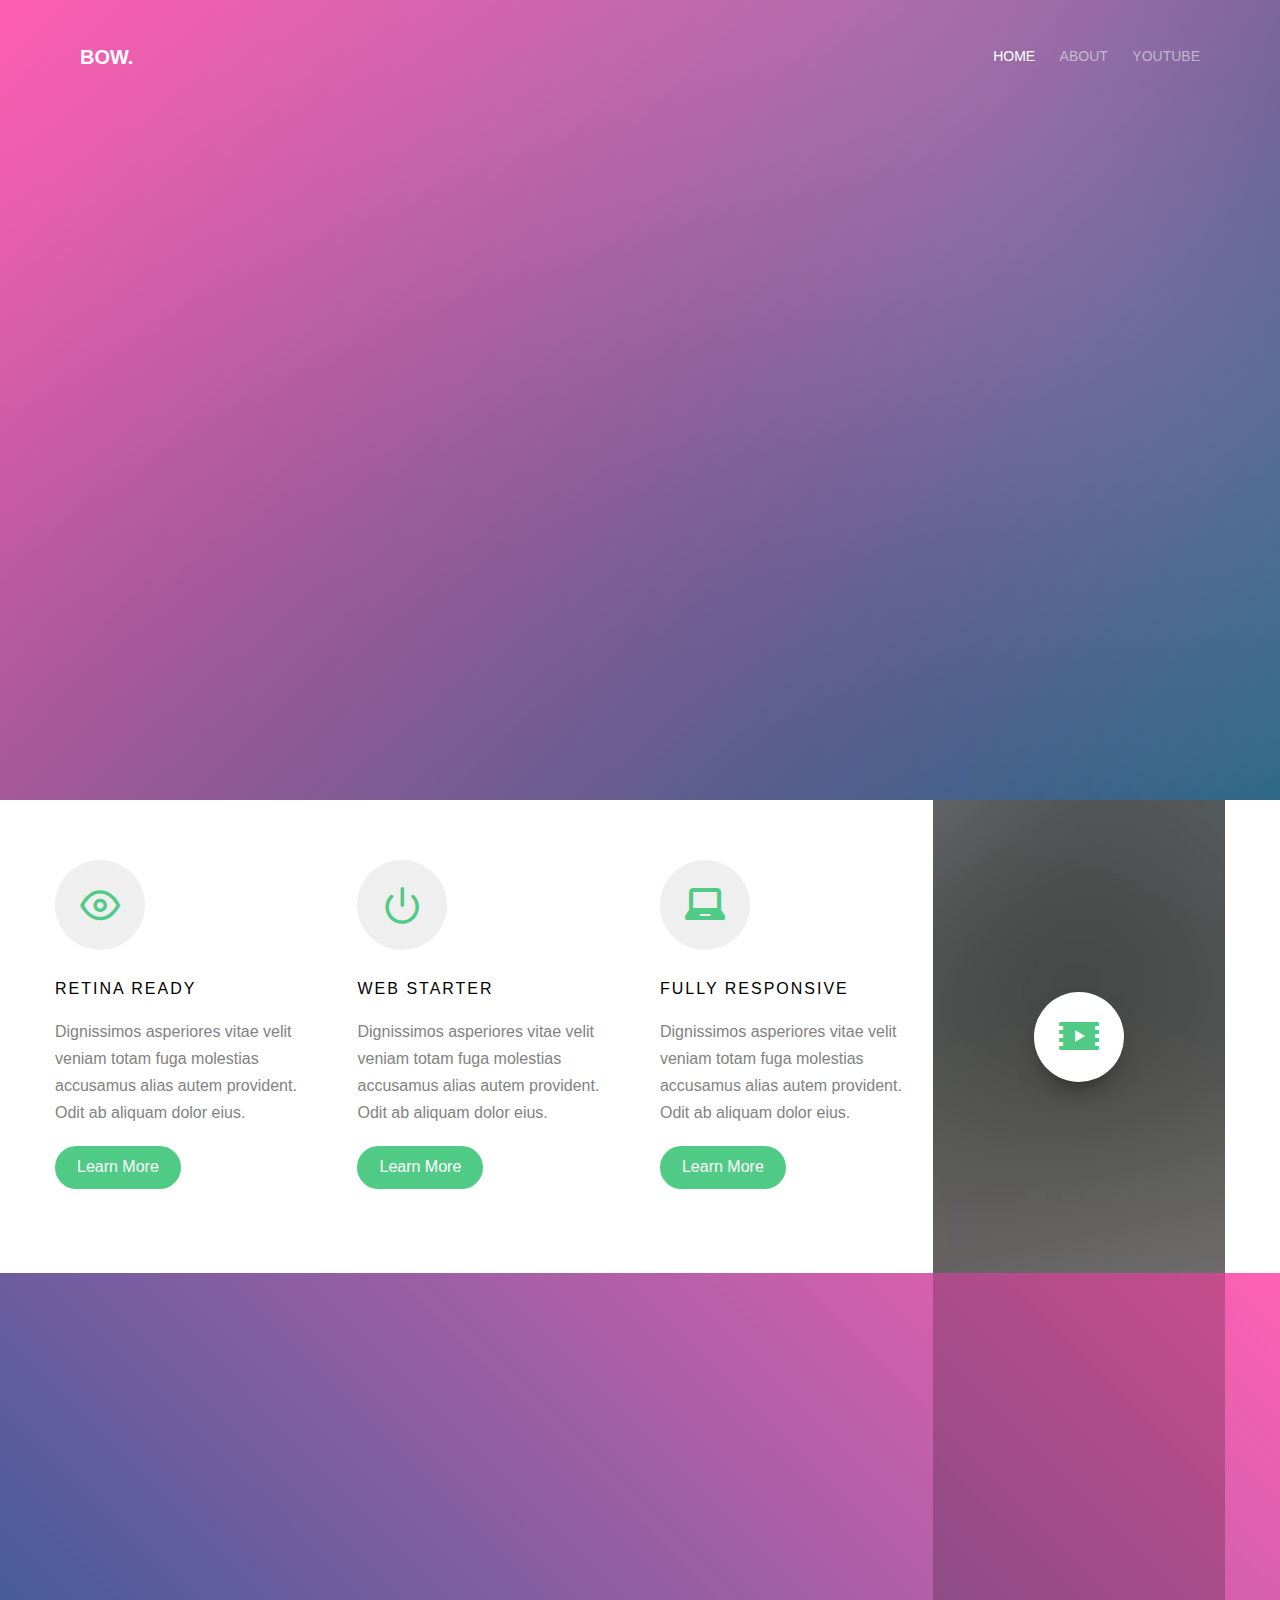
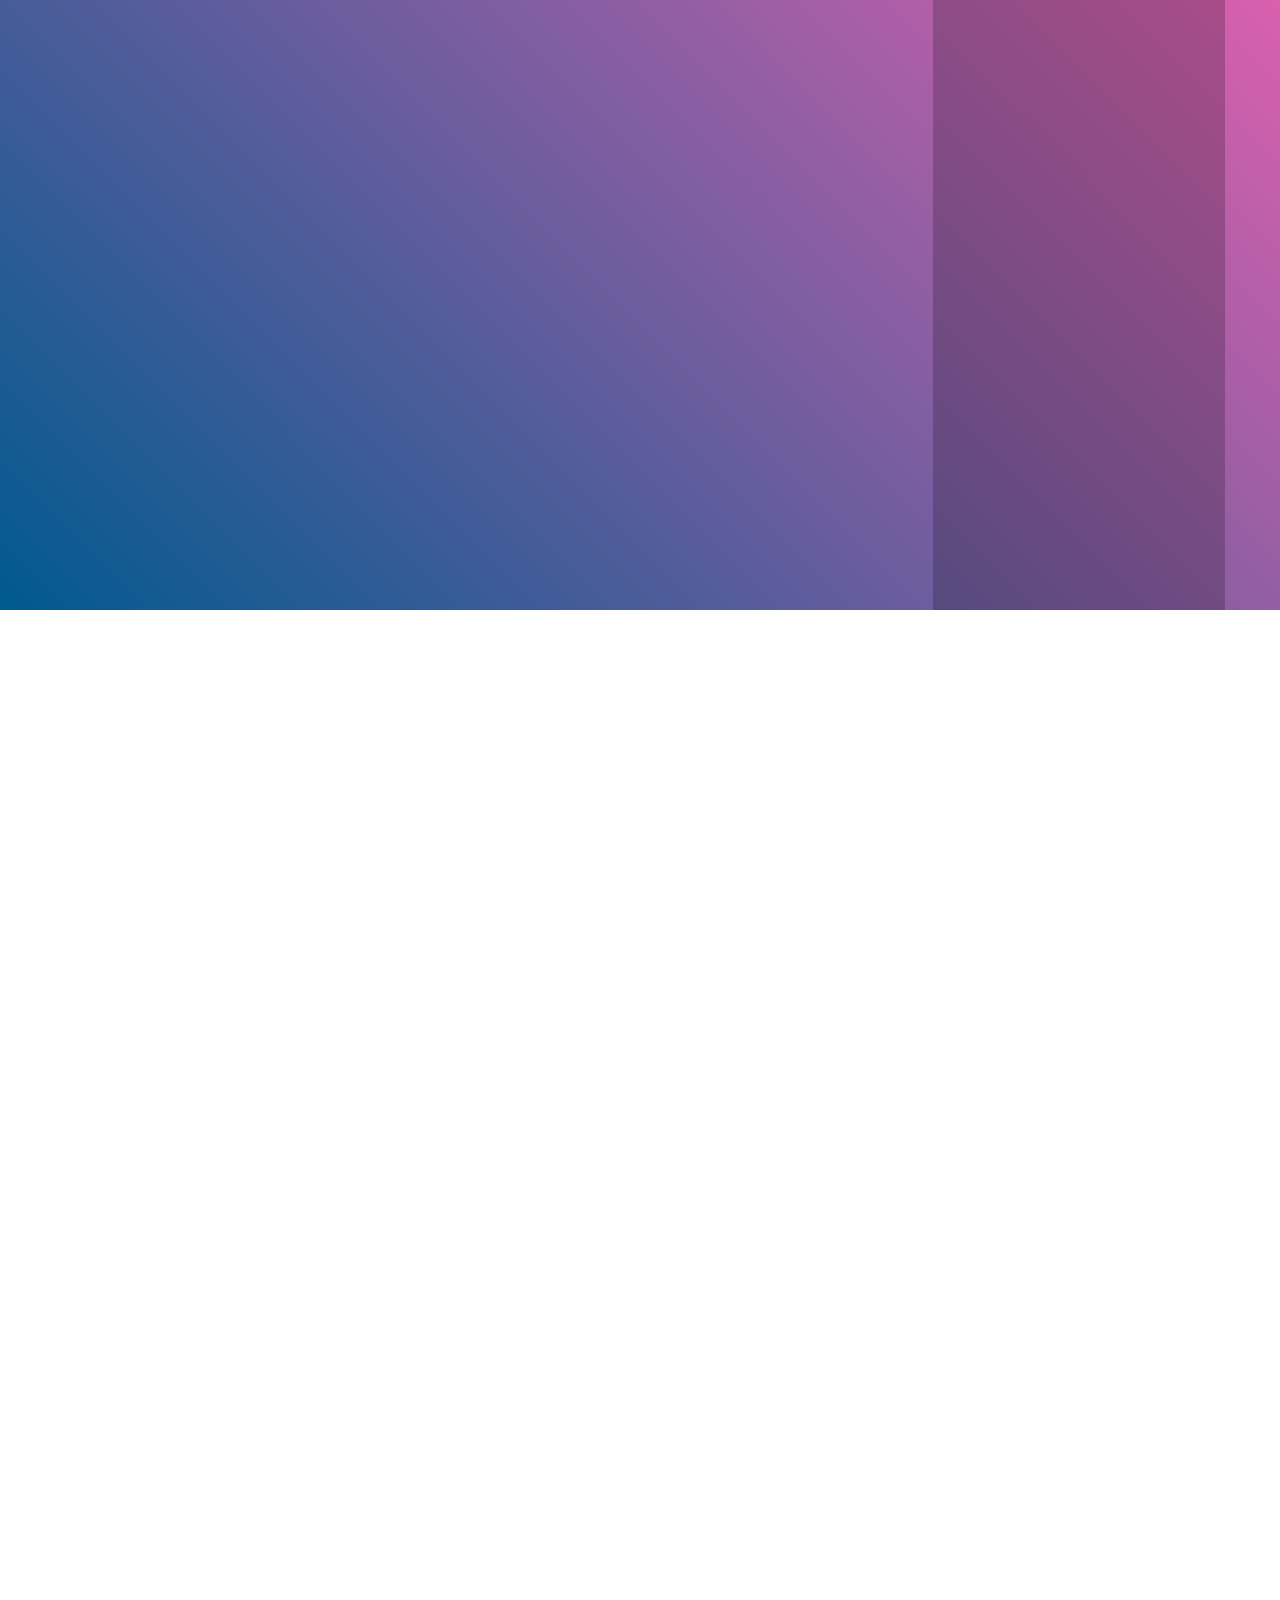
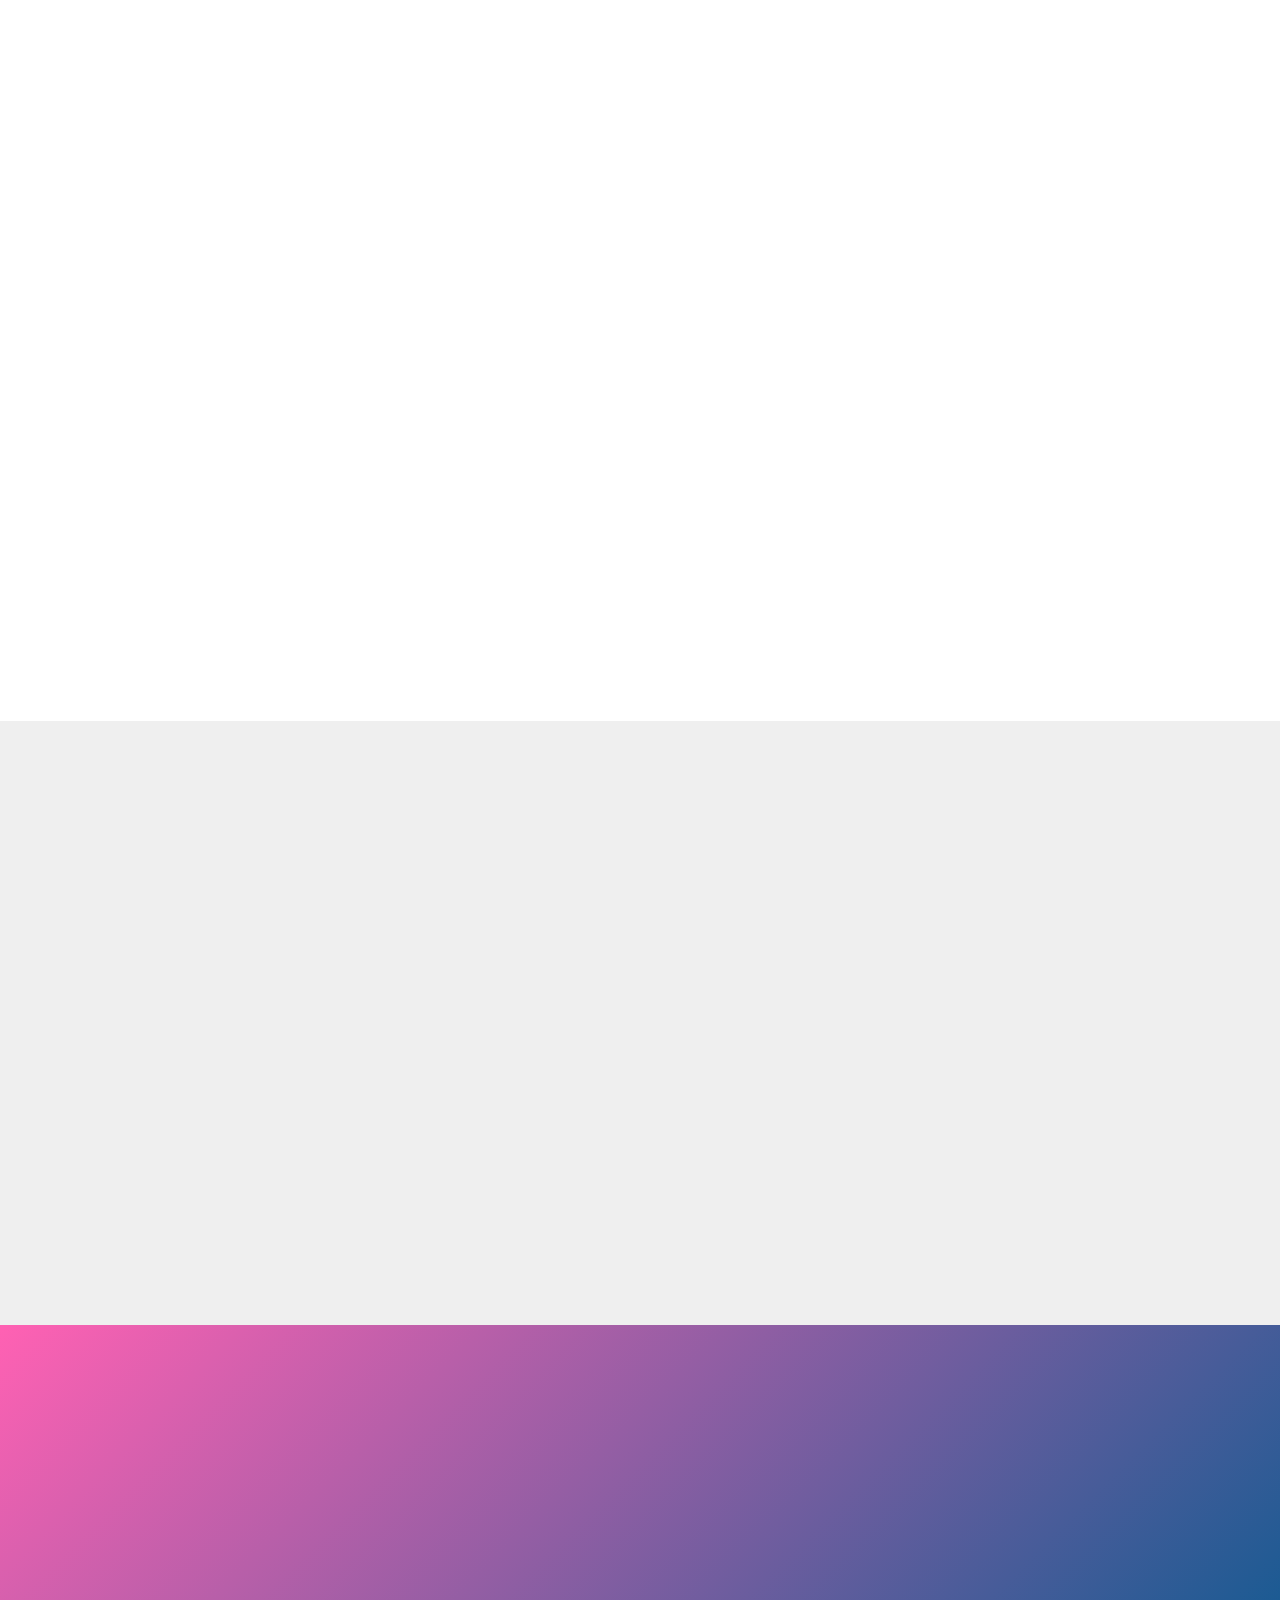
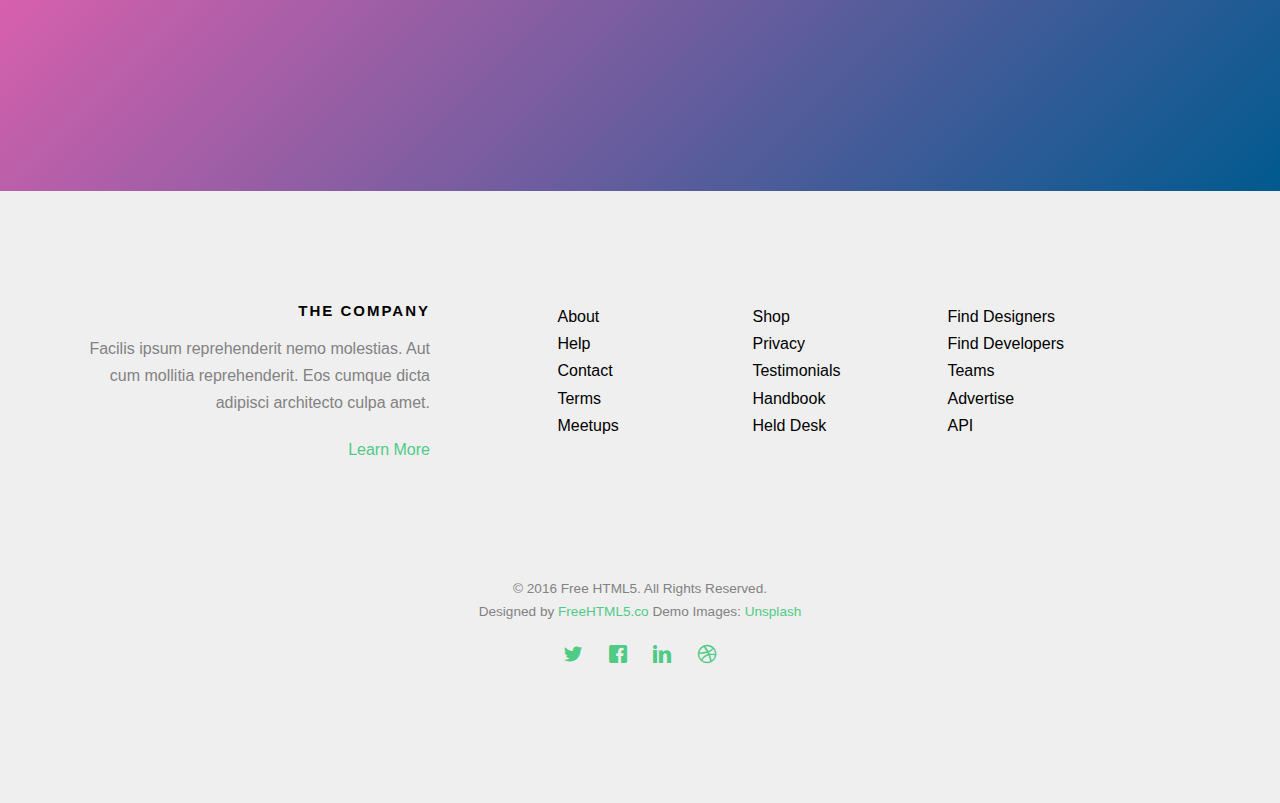
==== commit 03c11245: "Update index.html" ====
--- a/index.html
+++ b/index.html
@@ -3,7 +3,7 @@
 	<head>
 	<meta charset="utf-8">
 	<meta http-equiv="X-UA-Compatible" content="IE=edge">
-	<title>Bow &mdash; Free Website Template, Free HTML5 Template by FreeHTML5.co</title>
+	<title>thebrokillerHD &mdash; Free Website Template, Free HTML5 Template by FreeHTML5.co</title>
 	<meta name="viewport" content="width=device-width, initial-scale=1">
 	<meta name="description" content="Free HTML5 Website Template by FreeHTML5.co" />
 	<meta name="keywords" content="free website templates, free html5, free template, free bootstrap, free website template, html5, css3, mobile first, responsive" />
@@ -74,7 +74,6 @@
 						<li class="active"><a href="index.html">Home</a></li>
 						<li><a href="about.html">About</a></li>
 						<li class="has-dropdown">
-							<a href="services.html">Services</a>
 							<ul class="dropdown">
 								<li><a href="#">Web Design</a></li>
 								<li><a href="#">eCommerce</a></li>
@@ -83,16 +82,12 @@
 							</ul>
 						</li>
 						<li class="has-dropdown">
-							<a href="#">Tools</a>
+							<a href="#">YouTube</a>
 							<ul class="dropdown">
-								<li><a href="#">HTML5</a></li>
-								<li><a href="#">CSS3</a></li>
-								<li><a href="#">Sass</a></li>
-								<li><a href="#">jQuery</a></li>
+								<li><a href="https://www.youtube.com/channel/UC0K6syfwuFnokVLdgpecfPw">Mein Kanal!</a></li>
+								<li><a href="https://www.youtube.com/watch?v=xLz_wvJpfFE">Mein letztes Video!</a></li>
 							</ul>
 						</li>
-						<li><a href="work.html">Work</a></li>
-						<li><a href="contact.html">Contact</a></li>
 					</ul>
 				</div>
 			</div>
@@ -107,8 +102,8 @@
 				<div class="col-md-10 col-md-offset-1 text-center">
 					<div class="display-t">
 						<div class="display-tc animate-box" data-animate-effect="fadeIn">
-							<h1>We are Creative Studio</h1>
-							<h2>Free html5 templates Made by <a href="http://freehtml5.co/" target="_blank">freehtml5.co</a></h2>
+							<h1>thebrokillerHD</h1>
+							<h2Animieren, Modellieren, Programmieren und Video Schnitt!</a></h2>
 							<p><a href="#" class="btn btn-default">View Our Work</a></p>
 						</div>
 					</div>
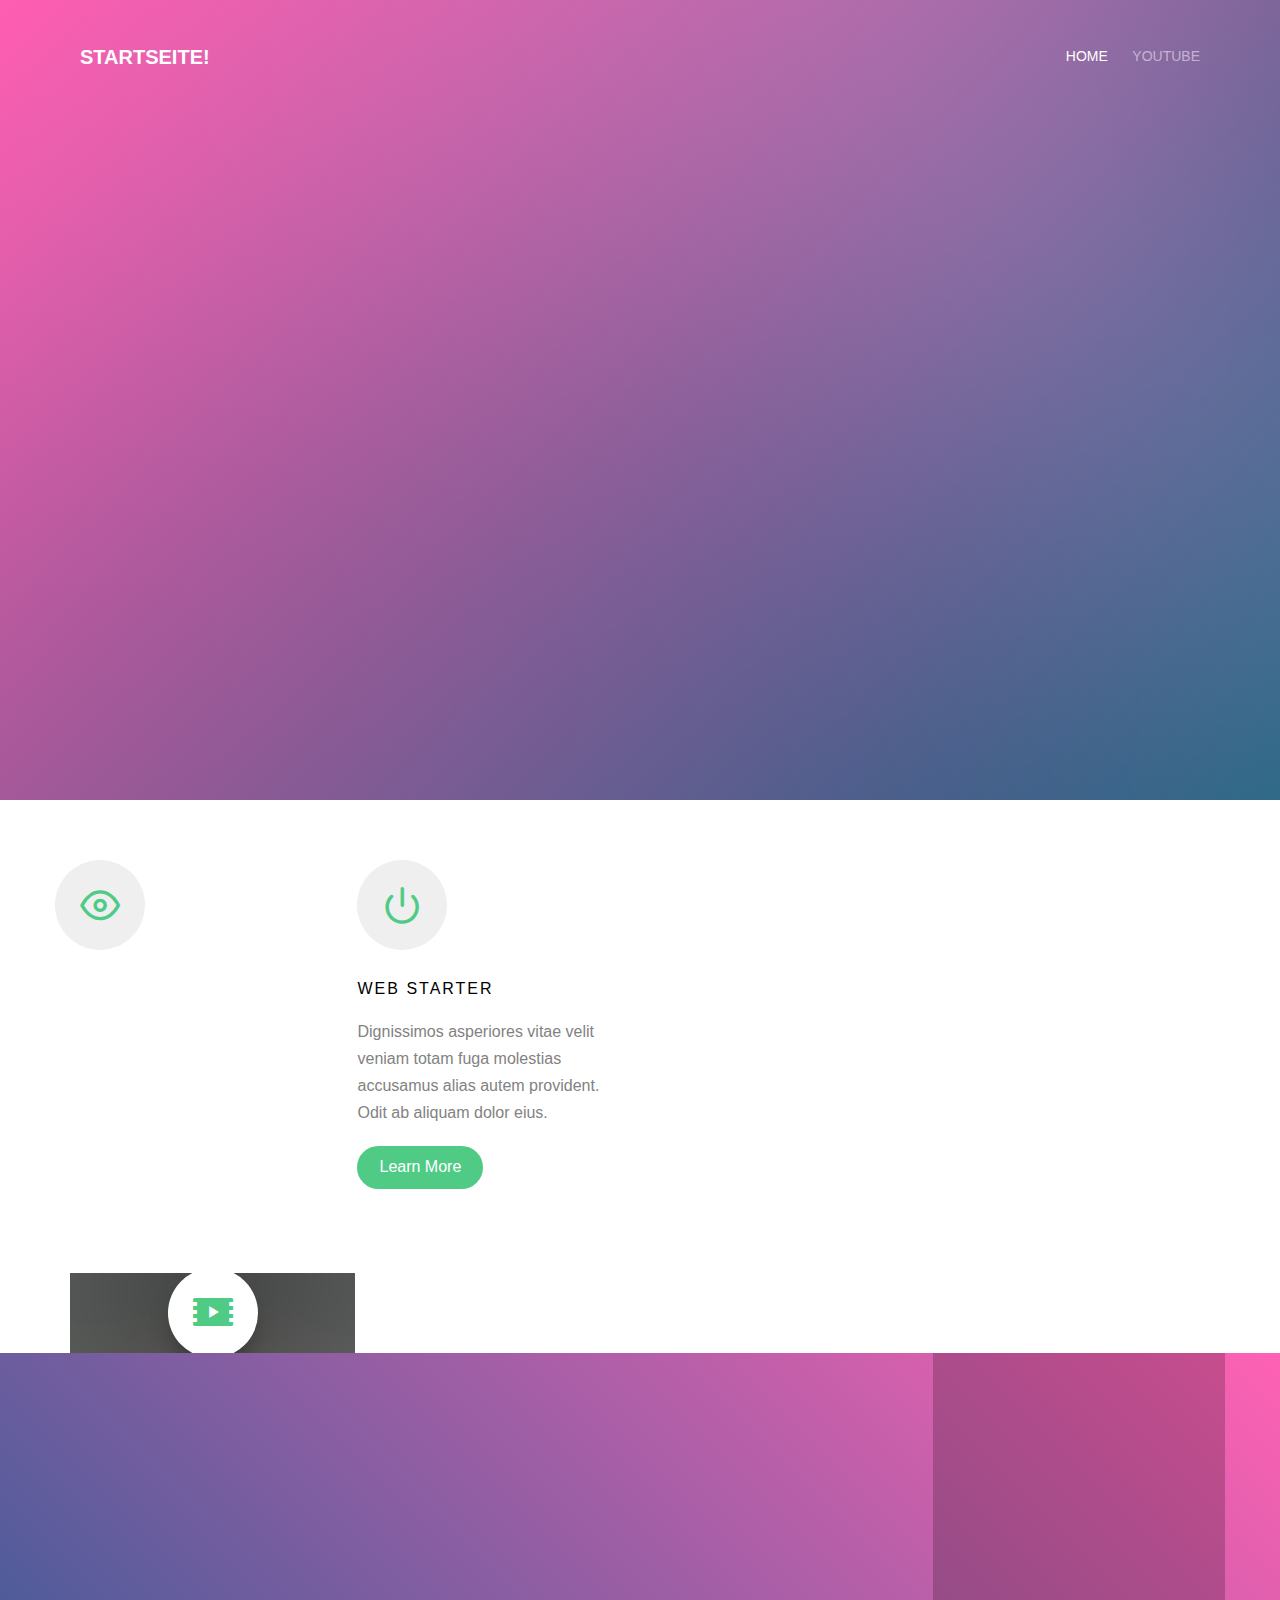
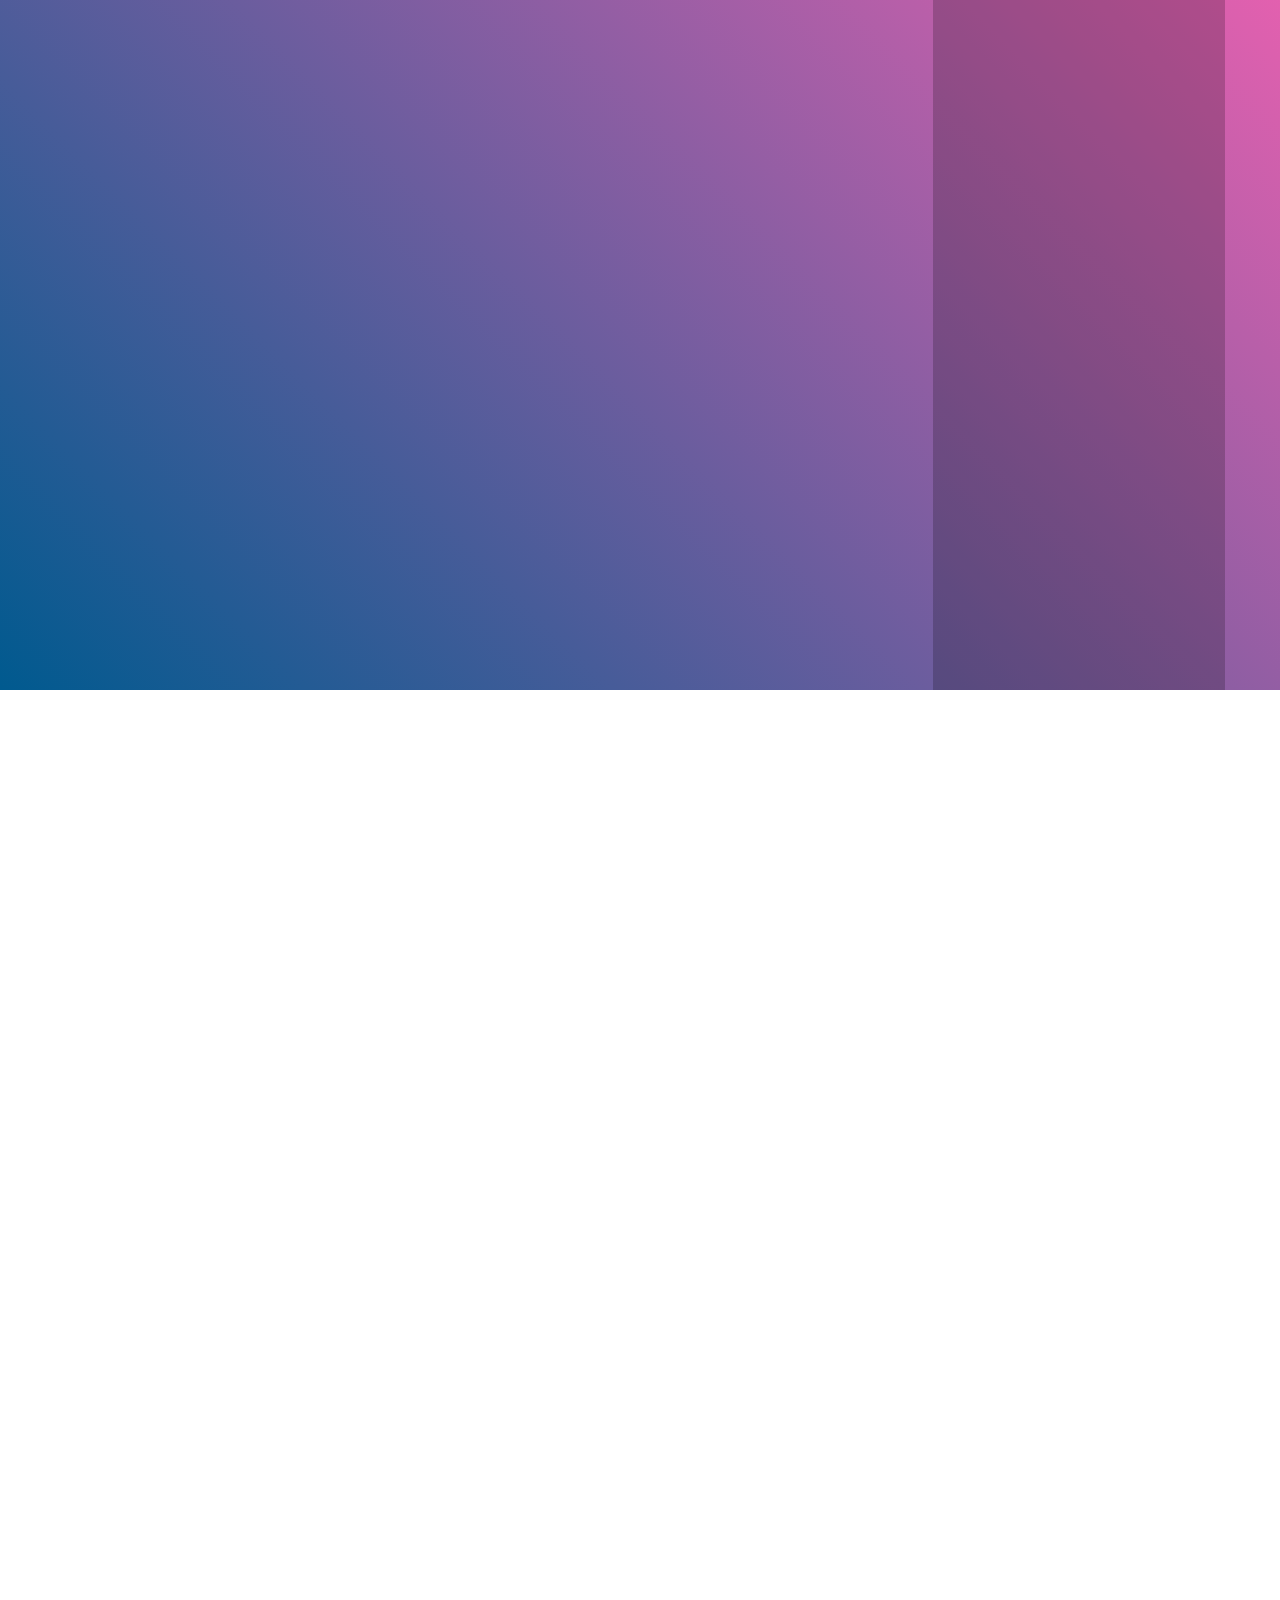
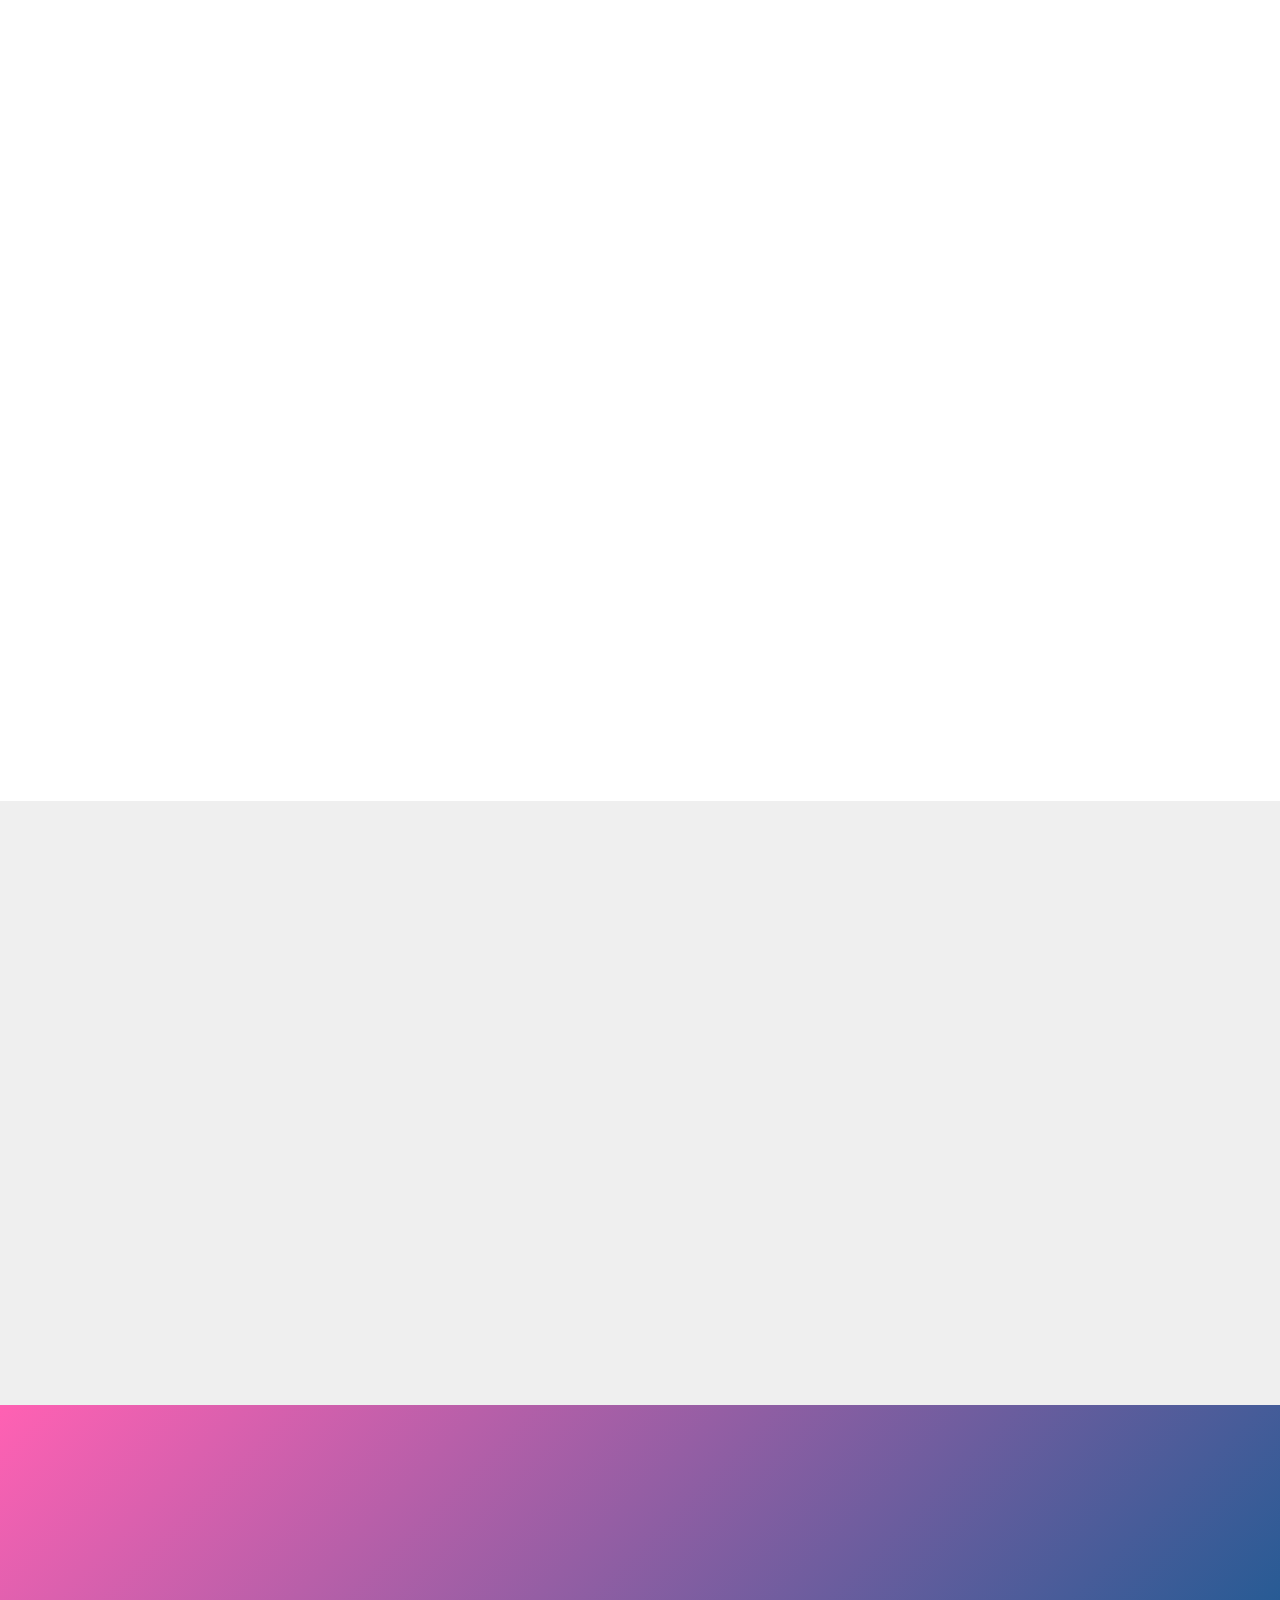
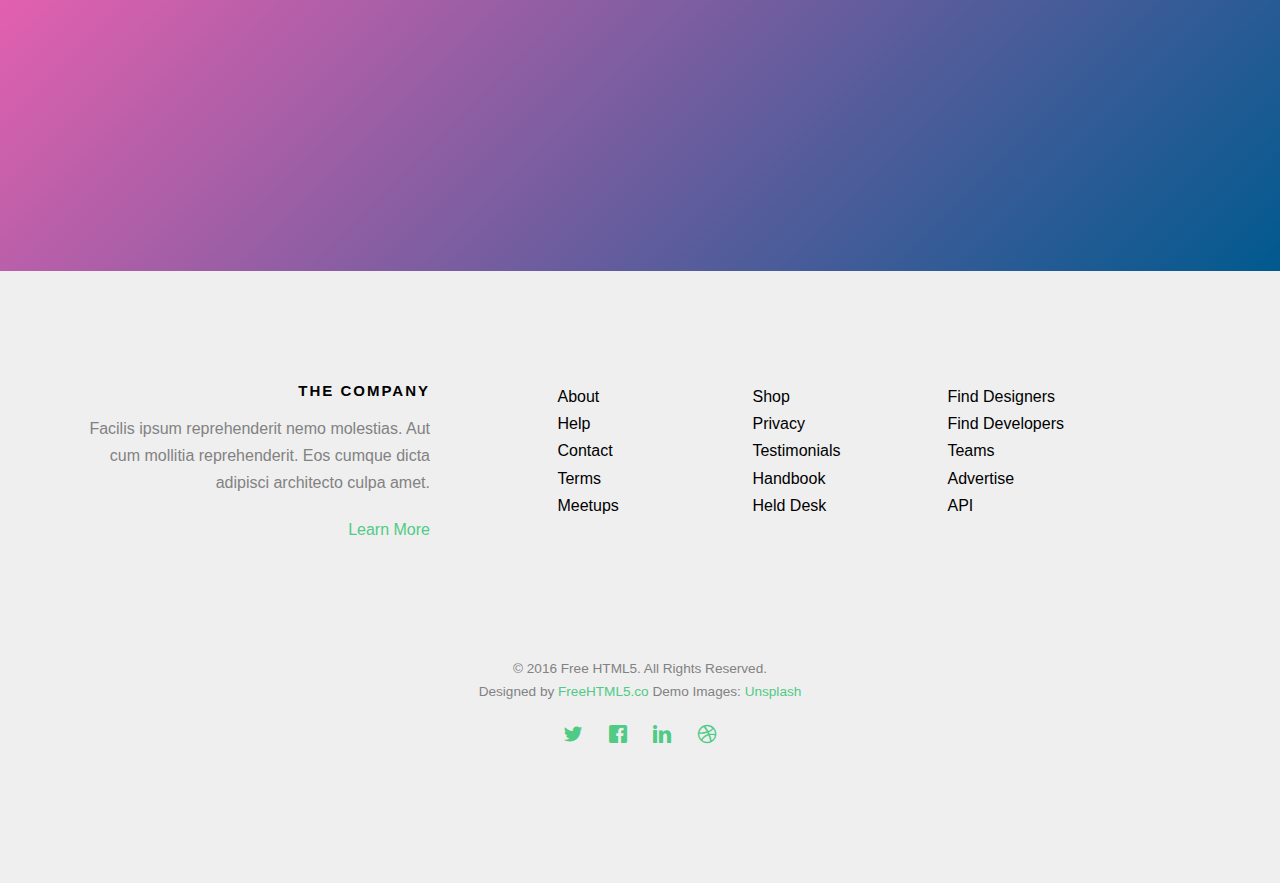
==== commit f672544a: "Update index.html" ====
--- a/index.html
+++ b/index.html
@@ -9,20 +9,6 @@
 	<meta name="keywords" content="free website templates, free html5, free template, free bootstrap, free website template, html5, css3, mobile first, responsive" />
 	<meta name="author" content="FreeHTML5.co" />
 
-	
-  <!-- 
-	//////////////////////////////////////////////////////
-
-	FREE HTML5 TEMPLATE 
-	DESIGNED & DEVELOPED by FreeHTML5.co
-		
-	Website: 		http://freehtml5.co/
-	Email: 			info@freehtml5.co
-	Twitter: 		http://twitter.com/fh5co
-	Facebook: 		https://www.facebook.com/fh5co
-
-	//////////////////////////////////////////////////////
-	 -->
 
   	<!-- Facebook and Twitter integration -->
 	<meta property="og:title" content=""/>
@@ -67,12 +53,11 @@
 		<div class="container">
 			<div class="row">
 				<div class="col-xs-2">
-					<div id="fh5co-logo"><a href="index.html">Bow.</a></div>
+					<div id="fh5co-logo"><a href="index.html">Startseite!</a></div>
 				</div>
 				<div class="col-xs-10 text-right menu-1">
 					<ul>
 						<li class="active"><a href="index.html">Home</a></li>
-						<li><a href="about.html">About</a></li>
 						<li class="has-dropdown">
 							<ul class="dropdown">
 								<li><a href="#">Web Design</a></li>
@@ -122,11 +107,6 @@
 								<span class="icon">
 									<i class="icon-eye"></i>
 								</span>
-								<div class="desc">
-									<h3>Retina Ready</h3>
-									<p>Dignissimos asperiores vitae velit veniam totam fuga molestias accusamus alias autem provident. Odit ab aliquam dolor eius.</p>
-									<p><a href="#" class="btn btn-primary">Learn More</a></p>
-								</div>
 							</div>
 						</div>
 						<div class="col-third">
@@ -141,22 +121,12 @@
 								</div>
 							</div>
 						</div>
-						<div class="col-third">
-							<div class="col-md-12">
-								<span class="icon">
-									<i class="icon-laptop"></i>
-								</span>
-								<div class="desc">
-									<h3>Fully Responsive</h3>
-									<p>Dignissimos asperiores vitae velit veniam totam fuga molestias accusamus alias autem provident. Odit ab aliquam dolor eius.</p>
-									<p><a href="#" class="btn btn-primary">Learn More</a></p>
-								</div>
 							</div>
 						</div>
 					</div>
 				</div>
 				<div class="col-forth fh5co-video fh5co-bg" style="background-image: url(images/image_1.jpg)">
-					<a href="https://vimeo.com/channels/staffpicks/93951774" class="popup-vimeo"><i class="icon-video2"></i></a>
+					<a href="https://www.youtube.com/channel/UC0K6syfwuFnokVLdgpecfPw" class="popup-vimeo"><i class="icon-video2"></i></a>
 						<div class="overlay"></div>
 				</div>
 			</div>
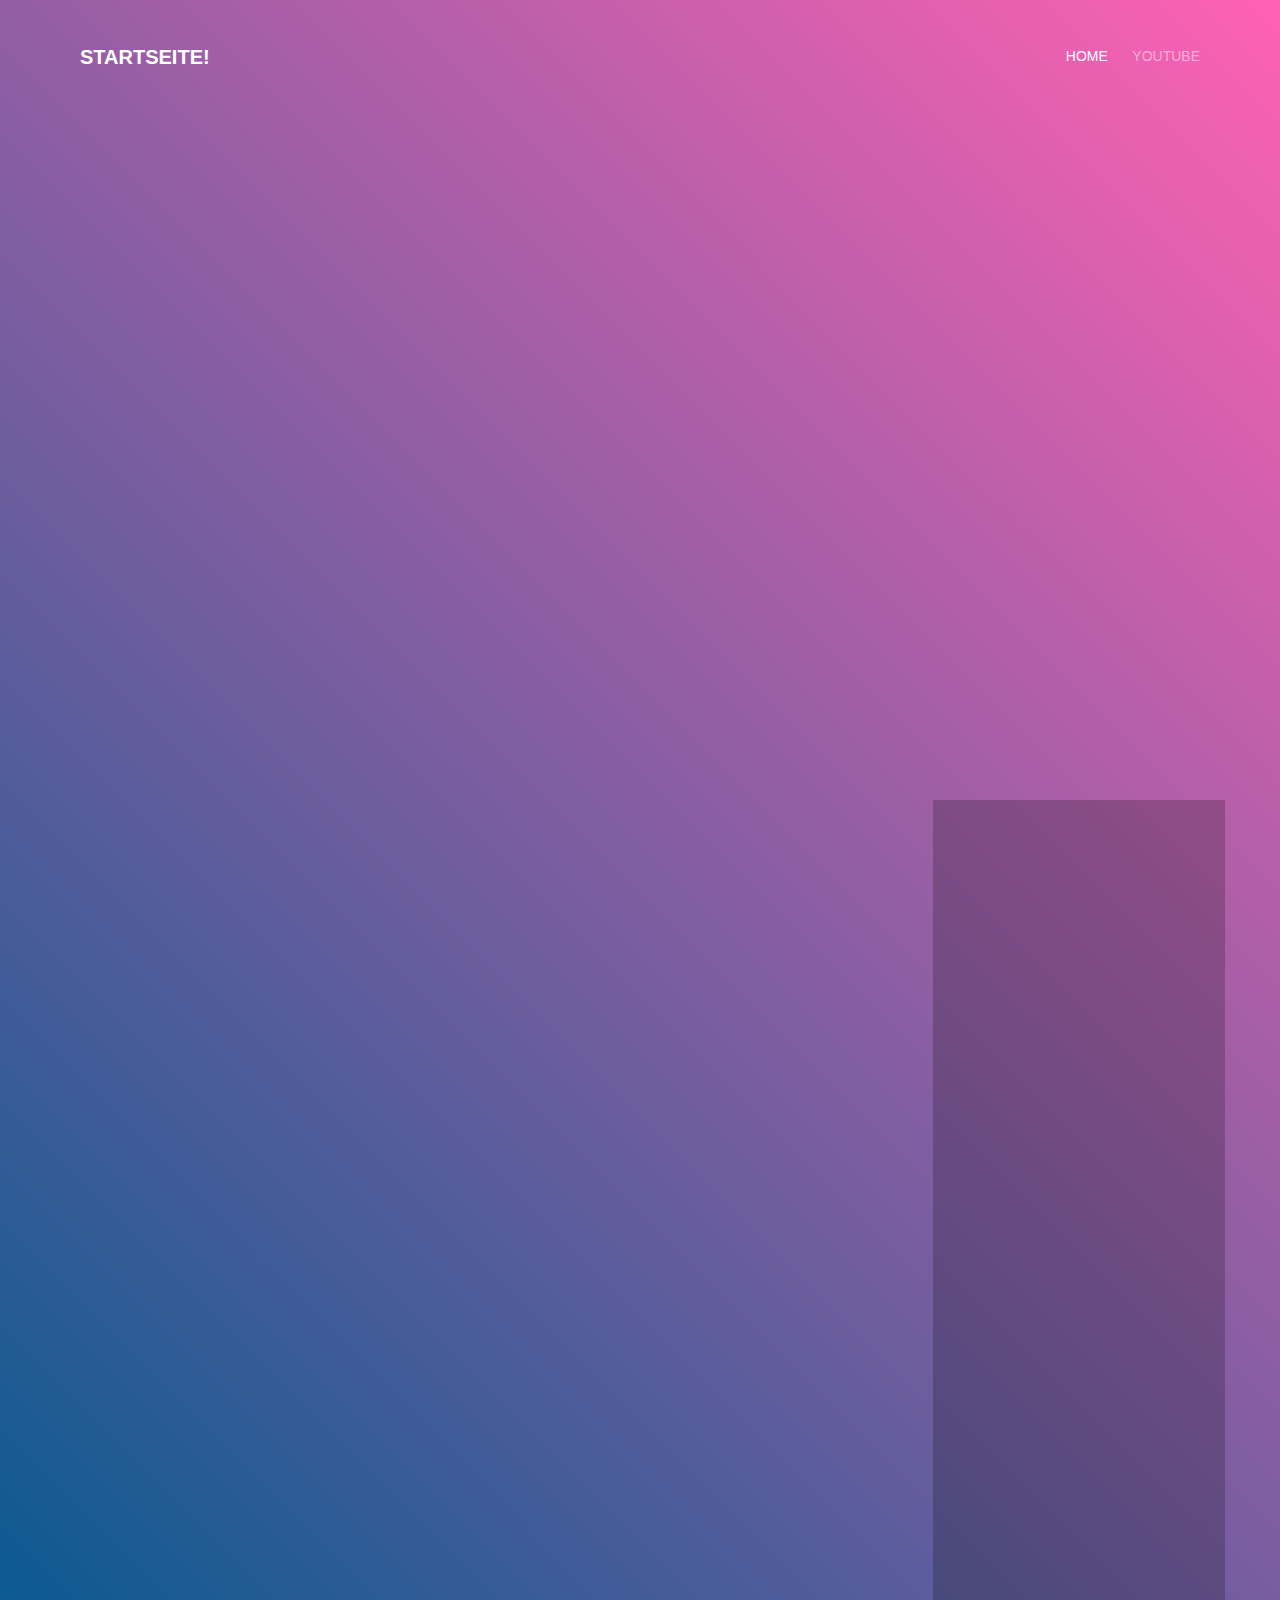
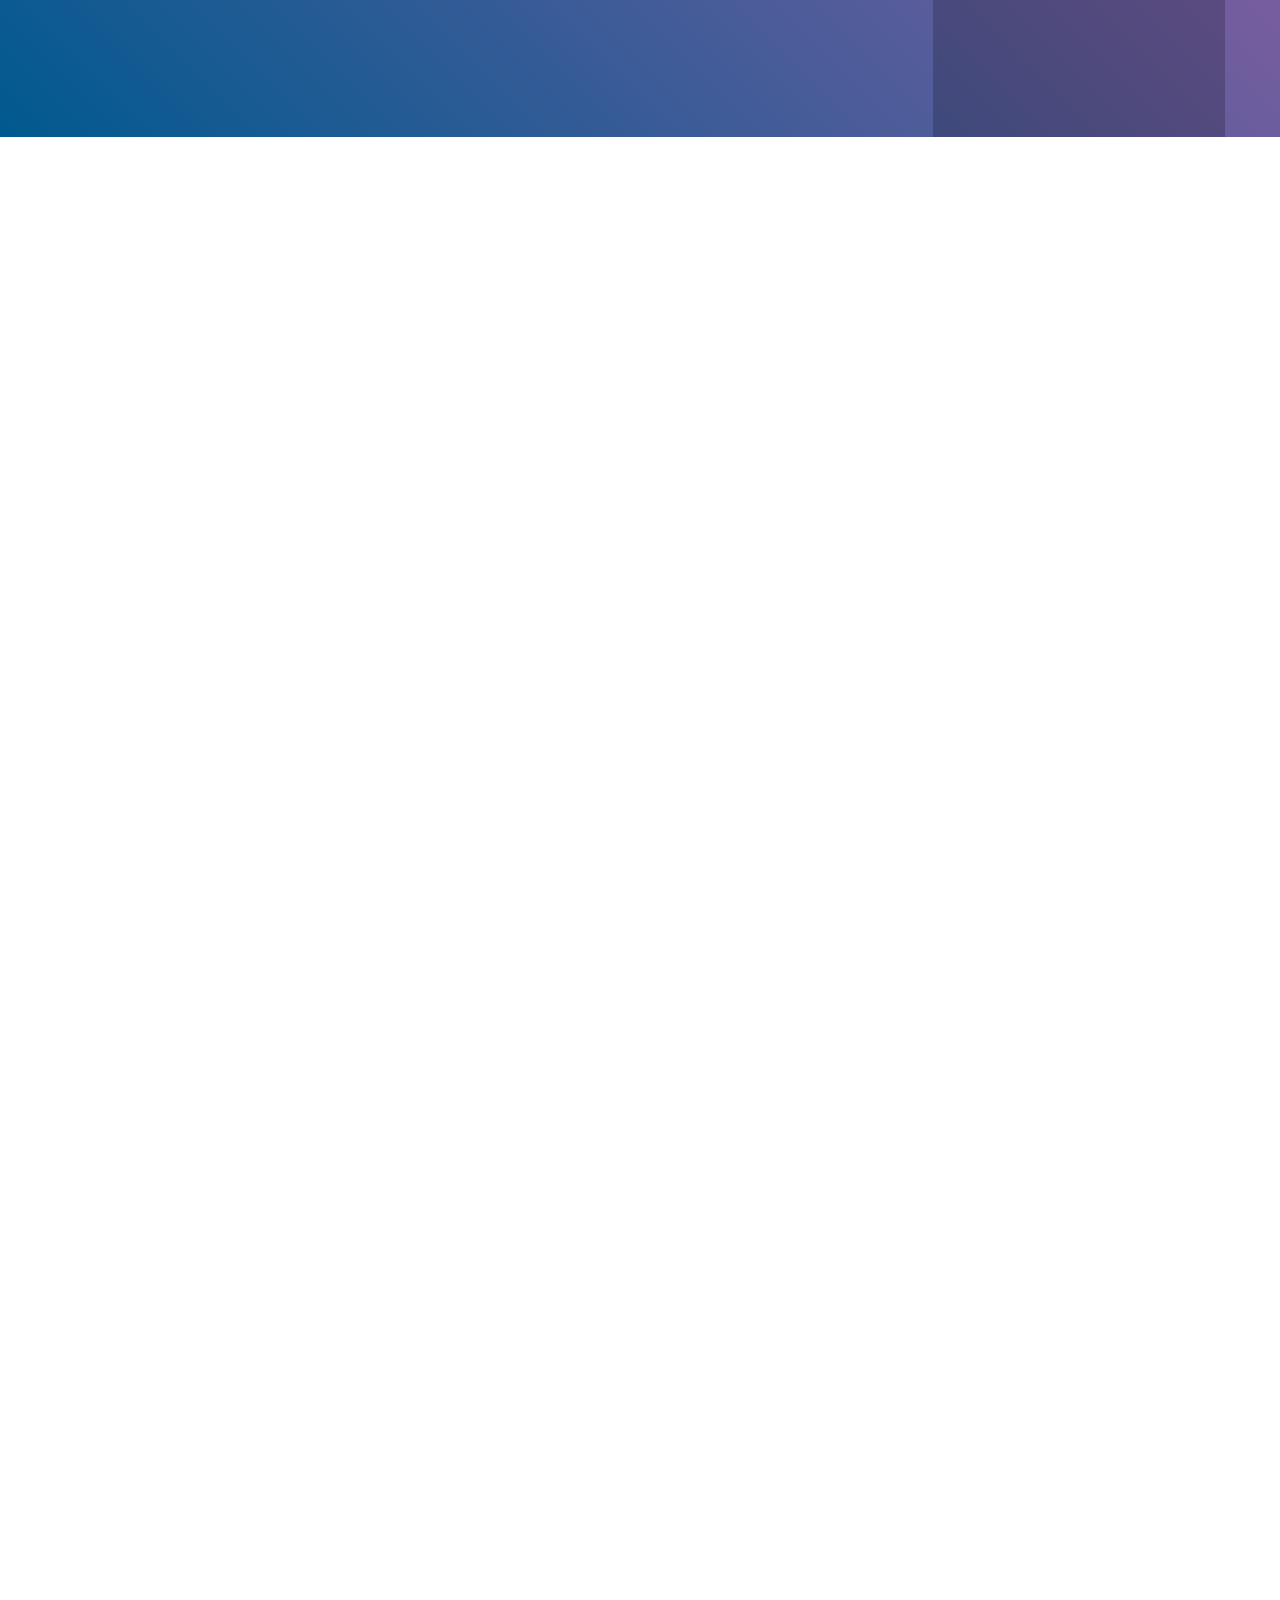
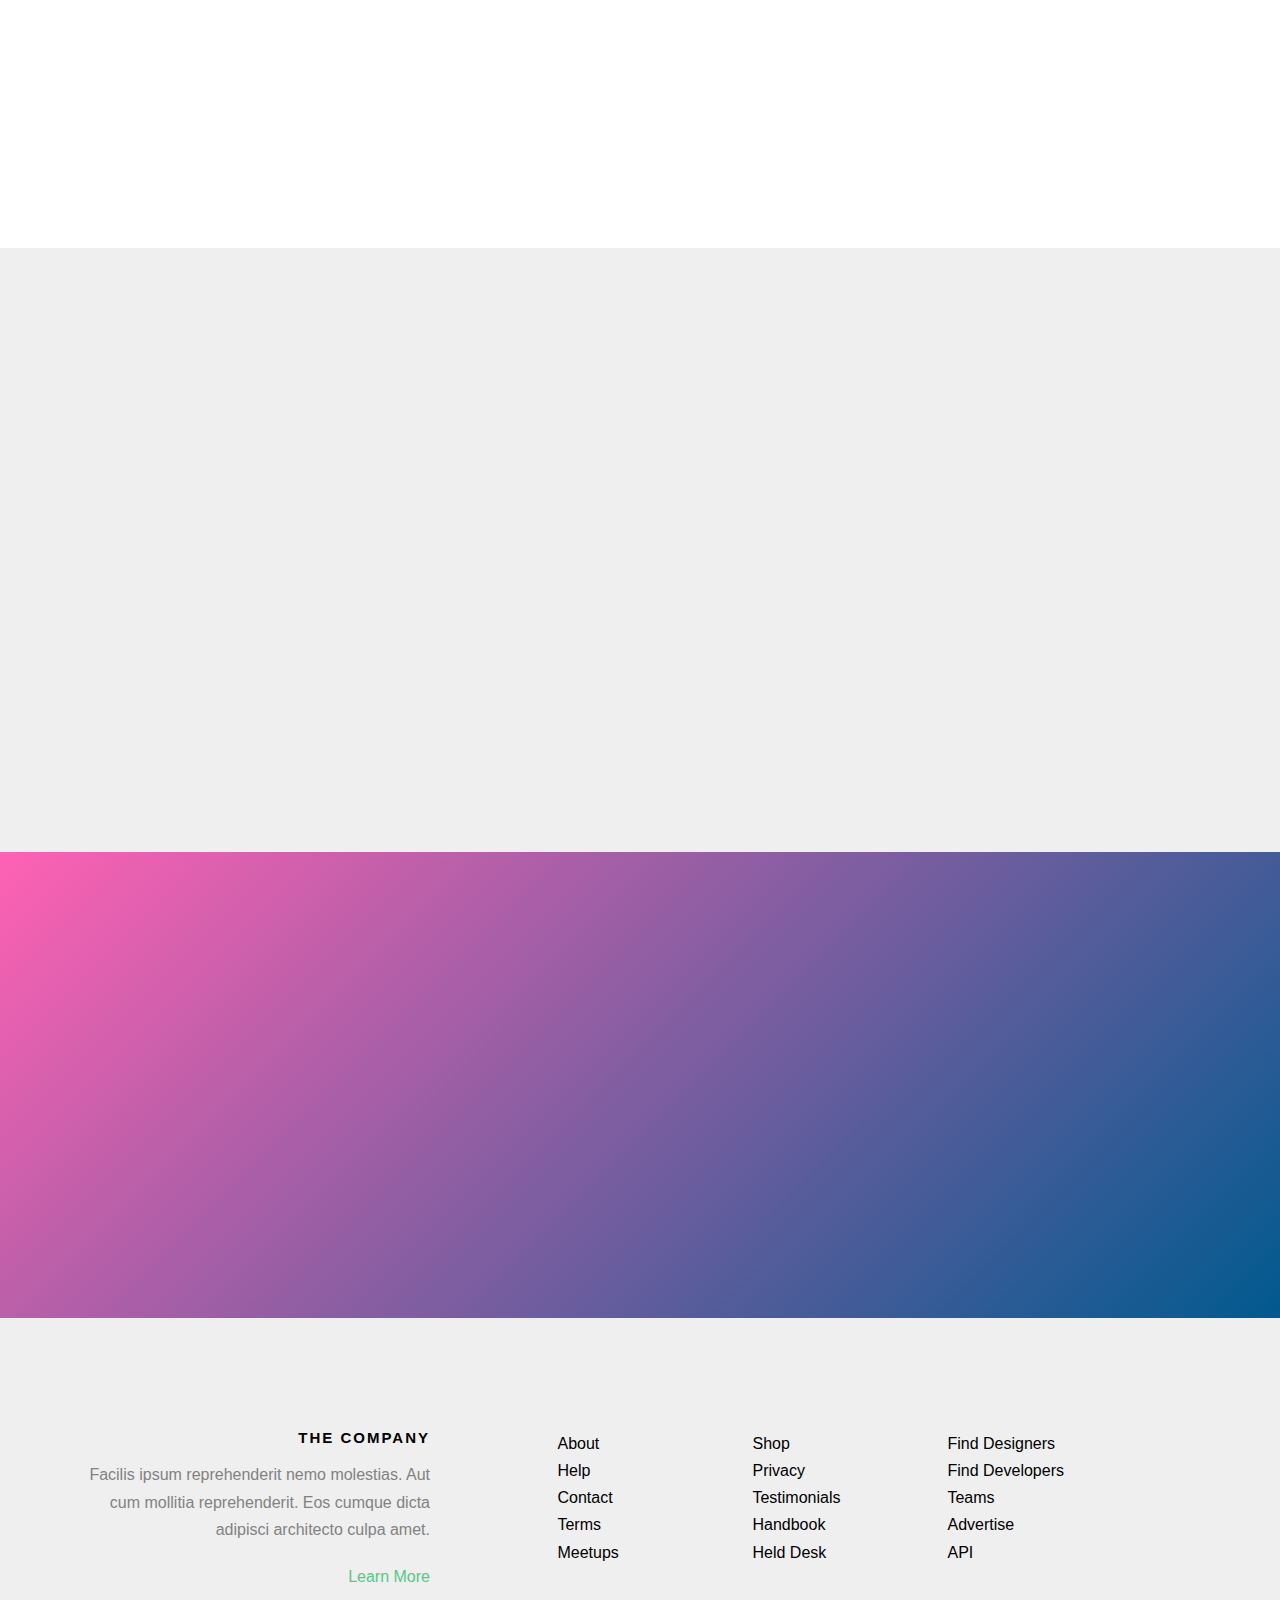
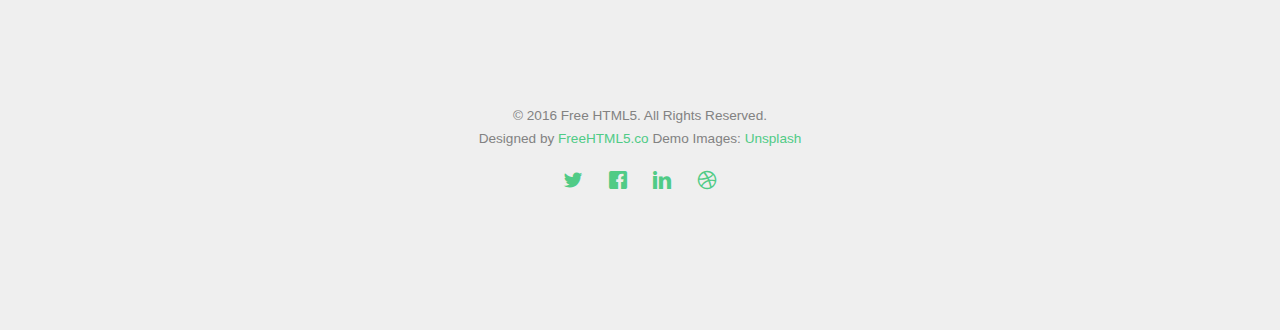
==== commit 5981fd46: "Update index.html" ====
--- a/index.html
+++ b/index.html
@@ -97,42 +97,6 @@
 		</div>
 	</header>
 	
-	<div class="container">
-		<div class="row">
-			<div id="fh5co-section">
-				<div class="col-nineth">
-					<div class="row">
-						<div class="col-third">
-							<div class="col-md-12">
-								<span class="icon">
-									<i class="icon-eye"></i>
-								</span>
-							</div>
-						</div>
-						<div class="col-third">
-							<div class="col-md-12">
-								<span class="icon">
-									<i class="icon-power"></i>
-								</span>
-								<div class="desc">
-									<h3>Web Starter</h3>
-									<p>Dignissimos asperiores vitae velit veniam totam fuga molestias accusamus alias autem provident. Odit ab aliquam dolor eius.</p>
-									<p><a href="#" class="btn btn-primary">Learn More</a></p>
-								</div>
-							</div>
-						</div>
-							</div>
-						</div>
-					</div>
-				</div>
-				<div class="col-forth fh5co-video fh5co-bg" style="background-image: url(images/image_1.jpg)">
-					<a href="https://www.youtube.com/channel/UC0K6syfwuFnokVLdgpecfPw" class="popup-vimeo"><i class="icon-video2"></i></a>
-						<div class="overlay"></div>
-				</div>
-			</div>
-		</div>
-	</div>
-	
 	<div class="fh5co-bg-section">
 		<div class="container">
 			<div class="row">
@@ -140,7 +104,7 @@
 					<div class="col-feature-9">
 						<div class="row">
 							<div class="col-md-12 fh5co-heading animate-box">
-								<h2>Core Features</h2>
+							F	<h2>Core Features</h2>
 								<p>Dignissimos asperiores vitae velit veniam totam fuga molestias accusamus alias autem provident. Odit ab aliquam dolor eius.</p>
 							</div>
 						</div>
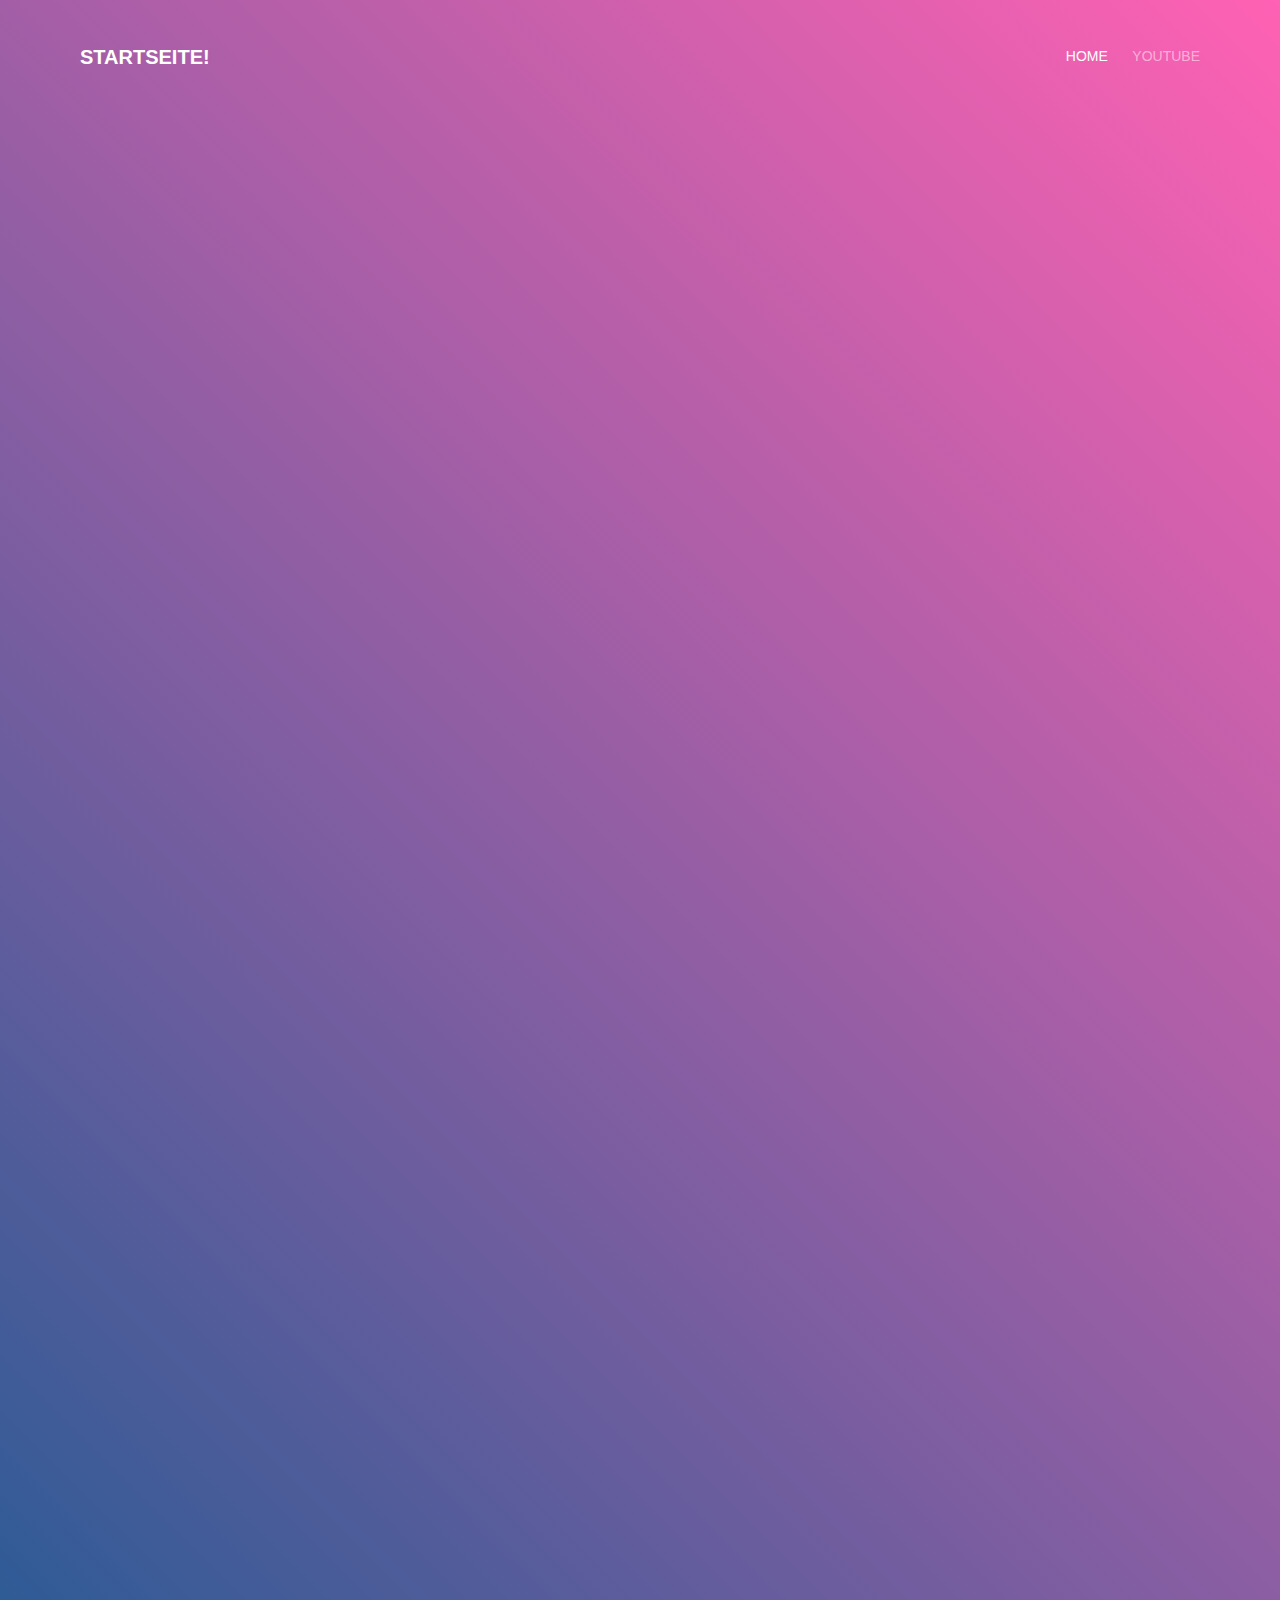
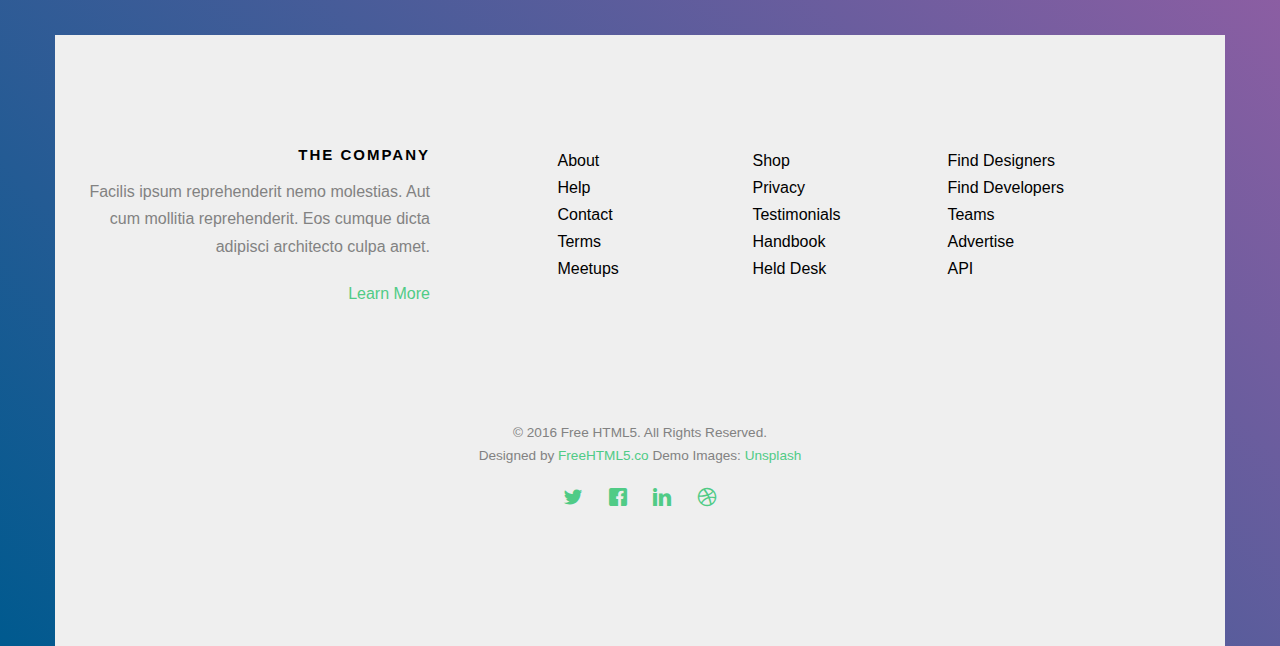
==== commit afea5e89: "Update index.html" ====
--- a/index.html
+++ b/index.html
@@ -104,7 +104,7 @@
 					<div class="col-feature-9">
 						<div class="row">
 							<div class="col-md-12 fh5co-heading animate-box">
-							F	<h2>Core Features</h2>
+								<h2>Core Features</h2>
 								<p>Dignissimos asperiores vitae velit veniam totam fuga molestias accusamus alias autem provident. Odit ab aliquam dolor eius.</p>
 							</div>
 						</div>
@@ -147,163 +147,6 @@
 							</div>
 						</div>
 					</div>
-
-					<div class="col-feature-3">
-						<div id="fh5co-counter" class="fh5co-bg fh5co-counter">
-							<div class="row">
-								<div class="display-t">
-									<div class="display-tc">
-										<div class="col-md-12 animate-box">
-											<div class="feature-center">
-												<span class="counter js-counter" data-from="0" data-to="2200" data-speed="5000" data-refresh-interval="50">1</span>
-												<span class="counter-label">Creativity Fuel</span>
-
-											</div>
-										</div>
-										<div class="col-md-12 animate-box">
-											<div class="feature-center">
-												<span class="counter js-counter" data-from="0" data-to="97" data-speed="5000" data-refresh-interval="50">1</span>
-												<span class="counter-label">Happy Clients</span>
-											</div>
-										</div>
-										<div class="col-md-12 animate-box">
-											<div class="feature-center">
-												<span class="counter js-counter" data-from="0" data-to="402" data-speed="5000" data-refresh-interval="50">1</span>
-												<span class="counter-label">Projects Done</span>
-											</div>
-										</div>
-										<div class="col-md-12 animate-box">
-											<div class="feature-center">
-												<span class="counter js-counter" data-from="0" data-to="4523" data-speed="5000" data-refresh-interval="50">1</span>
-												<span class="counter-label">Hours Spent</span>
-
-											</div>
-										</div>
-									</div>
-								</div>
-							</div>
-						</div>
-					</div>
-				</div>
-			</div>
-		</div>
-	</div>
-	
-	<div id="fh5co-portfolio">
-		<div class="container">
-			<div class="row animate-box">
-				<div class="col-md-8 col-md-offset-2 text-center fh5co-heading">
-					<h2>Finished Project</h2>
-					<p>Dignissimos asperiores vitae velit veniam totam fuga molestias accusamus alias autem provident. Odit ab aliquam dolor eius.</p>
-				</div>
-			</div>
-			<div class="row">
-				<div class="project">
-					<div class="col-md-8 col-md-push-5 animate-box" data-animate-effect="fadeInLeft">
-						<img class="img-responsive" src="images/work_1.png" alt="work">
-					</div>
-					<div class="col-md-4 col-md-pull-8 animate-box" data-animate-effect="fadeInRight">
-						<div class="mt">
-							<h3>Real Project For Real Solutions</h3>
-							<p>Far far away, behind the word mountains, far from the countries Vokalia and Consonantia, there live the blind texts. Separated they live in Bookmarksgrove right at the coast of the Semantics, a large language ocean. </p>
-							<ul class="list-nav">
-								<li><i class="icon-check"></i>Far far away, behind the word</li>
-								<li><i class="icon-check"></i>There live the blind texts</li>
-								<li><i class="icon-check"></i>Separated they live in bookmarksgrove</li>
-								<li><i class="icon-check"></i>Semantics a large language ocean</li>
-								<li><i class="icon-check"></i>A small river named Duden</li>
-							</ul>
-						</div>
-					</div>
-				</div>
-				<div class="project">
-					<div class="col-md-8 col-md-pull-1 animate-box" data-animate-effect="fadeInLeft">
-						<img class="img-responsive" src="images/work_1.png" alt="work">
-					</div>
-					<div class="col-md-4 animate-box" data-animate-effect="fadeInRight">
-						<div class="mt">
-							<div>
-								<h4><i class="icon-user"></i>Real Project For Real Solutions</h4>
-								<p>Far far away, behind the word mountains, far from the countries Vokalia and Consonantia, there live the blind texts. </p>
-							</div>
-							<div>
-								<h4><i class="icon-video2"></i>Real Project For Real Solutions</h4>
-								<p>Far far away, behind the word mountains, far from the countries Vokalia and Consonantia, there live the blind texts. </p>
-							</div>
-							<div>
-								<h4><i class="icon-shield"></i>Real Project For Real Solutions</h4>
-								<p>Far far away, behind the word mountains, far from the countries Vokalia and Consonantia, there live the blind texts. </p>
-							</div>
-						</div>
-					</div>
-				</div>	
-			</div>
-		</div>
-	</div>
-
-	<div id="fh5co-testimonial">
-		<div class="container">
-			<div class="row animate-box">
-				<div class="col-md-8 col-md-offset-2 text-center fh5co-heading">
-					<h2>Testimonial</h2>
-				</div>
-			</div>
-			<div class="row">
-				<div class="col-md-4 animate-box">
-					<div class="testimony">
-						<blockquote>
-							&ldquo;Dignissimos asperiores vitae velit veniam totam fuga molestias accusamus alias autem provident. Odit ab aliquam dolor eius&rdquo;
-						</blockquote>
-						<p class="author"><cite>John Doe</cite></p>
-					</div>
-				</div>
-				<div class="col-md-4 animate-box">
-					<div class="testimony">
-						<blockquote>
-							&ldquo;Dignissimos asperiores vitae velit veniam totam fuga molestias accusamus alias autem provident. Odit ab aliquam dolor eius&rdquo;
-						</blockquote>
-						<p class="author"><cite>Rob Smith</cite></p>
-					</div>
-				</div>
-				<div class="col-md-4 animate-box">
-					<div class="testimony">
-						<blockquote>
-							&ldquo;Dignissimos asperiores vitae velit veniam totam fuga molestias accusamus alias autem provident. Odit ab aliquam dolor eius&rdquo;
-						</blockquote>
-						<p class="author"><cite>Jane Doe</cite></p>
-					</div>
-				</div>
-			</div>
-		</div>
-	</div>
-
-
-	<div id="fh5co-started">
-		<div class="container">
-			<div class="row animate-box">
-				<div class="col-md-8 col-md-offset-2 text-center fh5co-heading">
-					<h2>Newsletter</h2>
-					<p>Dignissimos asperiores vitae velit veniam totam fuga molestias accusamus alias autem provident. Odit ab aliquam dolor eius.</p>
-				</div>
-			</div>
-			<div class="row animate-box">
-				<div class="col-md-8 col-md-offset-2">
-					<form class="form-inline">
-						<div class="col-md-6 col-sm-6">
-							<div class="form-group">
-								<label for="email" class="sr-only">Email</label>
-								<input type="email" class="form-control" id="email" placeholder="Email">
-							</div>
-						</div>
-						<div class="col-md-6 col-sm-6">
-							<button type="submit" class="btn btn-default btn-block">Subscribe</button>
-						</div>
-					</form>
-				</div>
-			</div>
-		</div>
-	</div>
-
 	<footer id="fh5co-footer" role="contentinfo">
 		<div class="container">
 			<div class="row row-pb-md">
